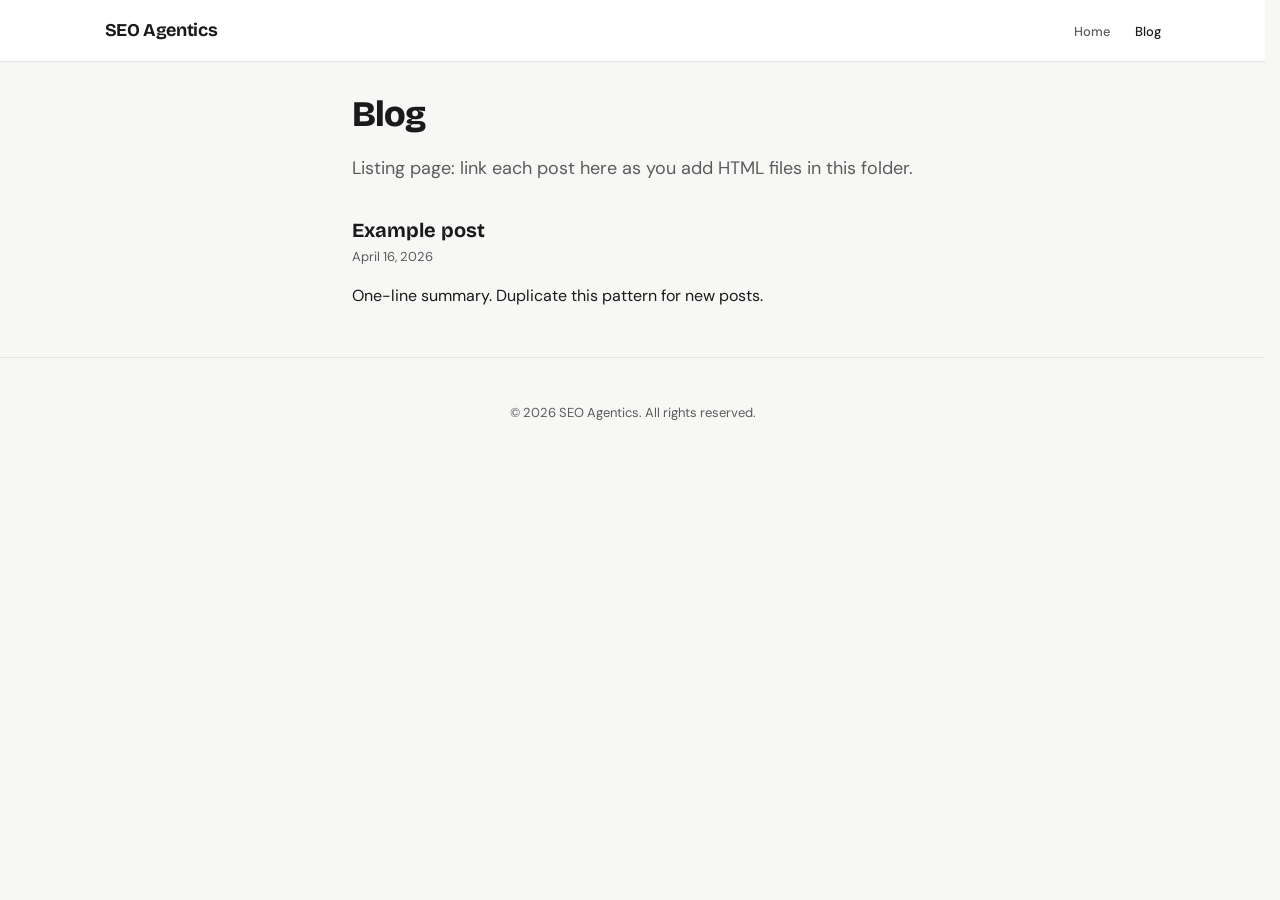
==== blog/index.html @ b6e239b7 "Initial site upload for SEO Agentics. Includes marketing pages, blog pages, shared header/footer inc" ====
<!DOCTYPE html>
<html lang="en">
  <head>
    <meta charset="utf-8" />
    <meta name="viewport" content="width=device-width, initial-scale=1" />
    <title>Blog — SEO Agentics</title>
    <meta name="description" content="Articles and updates from SEO Agentics." />
    <meta name="theme-color" content="#f7f7f6" />
    <link rel="preconnect" href="https://fonts.googleapis.com" />
    <link rel="preconnect" href="https://fonts.gstatic.com" crossorigin />
    <link href="https://fonts.googleapis.com/css2?family=Bricolage+Grotesque:opsz,wght@12..96,400;12..96,500;12..96,600;12..96,700;12..96,800&amp;family=DM+Sans:ital,opsz,wght@0,9..40,400;0,9..40,500;1,9..40,400&amp;display=swap" rel="stylesheet" />
    <link rel="stylesheet" href="../css/style.css" />
  </head>
  <body data-blog data-blog-page="listing" data-main-js="../js/main.js">
    <div id="header-include"></div>

    <main id="main" class="narrow">
      <header class="page-header">
        <h1>Blog</h1>
        <p class="lead">Listing page: link each post here as you add HTML files in this folder.</p>
      </header>

      <ul class="post-list">
        <li>
          <article class="post-card">
            <h2><a href="example-post.html">Example post</a></h2>
            <p class="post-meta"><time datetime="2026-04-16">April 16, 2026</time></p>
            <p>One-line summary. Duplicate this pattern for new posts.</p>
          </article>
        </li>
      </ul>
    </main>

    <div id="footer-include"></div>
    <script src="../js/includes.js"></script>
  </body>
</html>
---- css/style.css ----
/* Blog and minimal pages — shares design tokens with marketing (css/tokens.css) */
@import url("tokens.css");

/* --------------------------------------------------------------------------
   Base
   -------------------------------------------------------------------------- */
*,
*::before,
*::after {
  box-sizing: border-box;
}

html {
  scroll-behavior: smooth;
}

body {
  margin: 0;
  min-height: 100vh;
  font-family: var(--font-body);
  font-size: var(--text-base);
  line-height: var(--leading-normal);
  font-weight: var(--font-weight-normal);
  color: var(--color-text);
  background: var(--color-page);
}

img,
picture,
video {
  max-width: 100%;
  height: auto;
  display: block;
}

a {
  color: var(--color-link);
  text-decoration-thickness: 1px;
  text-underline-offset: 2px;
}

a:hover {
  color: var(--color-link-hover);
}

/* --------------------------------------------------------------------------
   Layout utilities
   -------------------------------------------------------------------------- */
.skip-link {
  position: absolute;
  left: -9999px;
  z-index: 999;
  padding: var(--space-sm) var(--space-md);
  background: var(--color-surface);
  color: var(--color-text);
  border: 1px solid var(--color-border);
  border-radius: var(--radius);
}

.skip-link:focus {
  left: var(--space-md);
  top: var(--space-md);
}

.narrow {
  max-width: var(--content-max);
  margin-inline: auto;
  padding-inline: var(--space-md);
  padding-block: var(--space-xl);
}

/* --------------------------------------------------------------------------
   Site chrome — blog-like header
   -------------------------------------------------------------------------- */
.site-header {
  background: var(--color-surface);
  border-bottom: 1px solid var(--color-border);
}

.site-header__inner {
  max-width: var(--container-max-blog);
  margin-inline: auto;
  padding: var(--space-4) var(--container-padding-x);
  display: flex;
  flex-wrap: wrap;
  align-items: center;
  justify-content: space-between;
  gap: var(--space-md);
}

.site-logo {
  font-family: var(--font-display);
  font-size: var(--text-lg);
  font-weight: var(--font-weight-bold);
  letter-spacing: -0.02em;
  color: var(--color-text);
  text-decoration: none;
}

.site-logo:hover {
  color: var(--color-accent);
}

.site-nav ul {
  list-style: none;
  margin: 0;
  padding: 0;
  display: flex;
  gap: var(--space-5);
}

.site-nav a {
  font-size: var(--text-sm);
  font-weight: var(--font-weight-medium);
  color: var(--color-text-muted);
  text-decoration: none;
}

.site-nav a:hover,
.site-nav a[aria-current="page"] {
  color: var(--color-text);
}

.site-footer {
  margin-top: auto;
  padding: var(--space-xl) var(--container-padding-x);
  text-align: center;
  font-size: var(--text-sm);
  color: var(--color-text-muted);
  border-top: 1px solid var(--color-border);
}

body {
  display: flex;
  flex-direction: column;
}

/* --------------------------------------------------------------------------
   Homepage & blog listing
   -------------------------------------------------------------------------- */
.hero {
  max-width: var(--container-max-blog);
  margin-inline: auto;
  padding: var(--space-2xl) var(--container-padding-x);
}

.hero h1 {
  margin: 0 0 var(--space-md);
  font-family: var(--font-display);
  font-size: var(--text-4xl);
  font-weight: var(--font-weight-extrabold);
  line-height: var(--leading-tight);
  letter-spacing: -0.03em;
}

.lead {
  font-size: var(--text-lg);
  color: var(--color-text-muted);
  max-width: var(--content-max);
  line-height: var(--leading-relaxed);
}

.button {
  display: inline-block;
  padding: var(--space-sm) var(--space-lg);
  font-weight: var(--font-weight-semibold);
  font-size: var(--text-sm);
  color: var(--color-accent-contrast);
  background: var(--color-accent);
  border-radius: var(--radius);
  text-decoration: none;
}

.button:hover {
  color: var(--color-accent-contrast);
  background: var(--color-accent-hover);
}

.page-header {
  margin-bottom: var(--space-xl);
}

.page-header h1 {
  margin: 0 0 var(--space-sm);
  font-family: var(--font-display);
  font-size: var(--text-4xl);
  font-weight: var(--font-weight-extrabold);
  line-height: var(--leading-tight);
  letter-spacing: -0.03em;
}

.post-list {
  list-style: none;
  margin: 0;
  padding: 0;
  display: flex;
  flex-direction: column;
  gap: var(--space-lg);
}

.post-card h2 {
  margin: 0 0 var(--space-xs);
  font-family: var(--font-display);
  font-size: var(--text-xl);
  font-weight: var(--font-weight-bold);
  line-height: var(--leading-snug);
}

.post-card h2 a {
  color: var(--color-text);
  text-decoration: none;
}

.post-card h2 a:hover {
  color: var(--color-accent);
}

.post-meta {
  margin: 0 0 var(--space-sm);
  font-size: var(--text-sm);
  color: var(--color-text-muted);
}

/* --------------------------------------------------------------------------
   Post article
   -------------------------------------------------------------------------- */
.post__header {
  margin-bottom: var(--space-xl);
}

.post__header h1 {
  margin: 0 0 var(--space-sm);
  font-family: var(--font-display);
  font-size: var(--text-5xl);
  font-weight: var(--font-weight-extrabold);
  line-height: var(--leading-tight);
  letter-spacing: -0.03em;
}

.prose > * + * {
  margin-top: var(--space-md);
}

.prose {
  font-size: var(--text-md);
  line-height: var(--leading-relaxed);
  color: var(--color-text);
}

.prose code {
  font-family: var(--font-mono);
  font-size: 0.9em;
  padding: 0.1em 0.35em;
  background: var(--color-border);
  border-radius: var(--radius-sm);
}

.prose {
  overflow-wrap: anywhere;
  word-break: break-word;
}

/* --------------------------------------------------------------------------
   Blog — small screens
   -------------------------------------------------------------------------- */
@media (max-width: 640px) {
  .site-header__inner {
    flex-direction: column;
    align-items: flex-start;
    gap: var(--space-md);
  }

  .site-nav ul {
    width: 100%;
    flex-wrap: wrap;
    gap: var(--space-sm);
    row-gap: var(--space-xs);
  }

  .site-nav a {
    padding-block: var(--space-xs);
  }

  .narrow {
    padding-inline: var(--space-md);
    padding-block: var(--space-lg);
  }

  .page-header h1 {
    font-size: clamp(1.5rem, 6vw, 2rem);
  }

  .post-card h2 {
    font-size: var(--text-lg);
  }

  .site-footer {
    padding-inline: var(--space-md);
  }
}
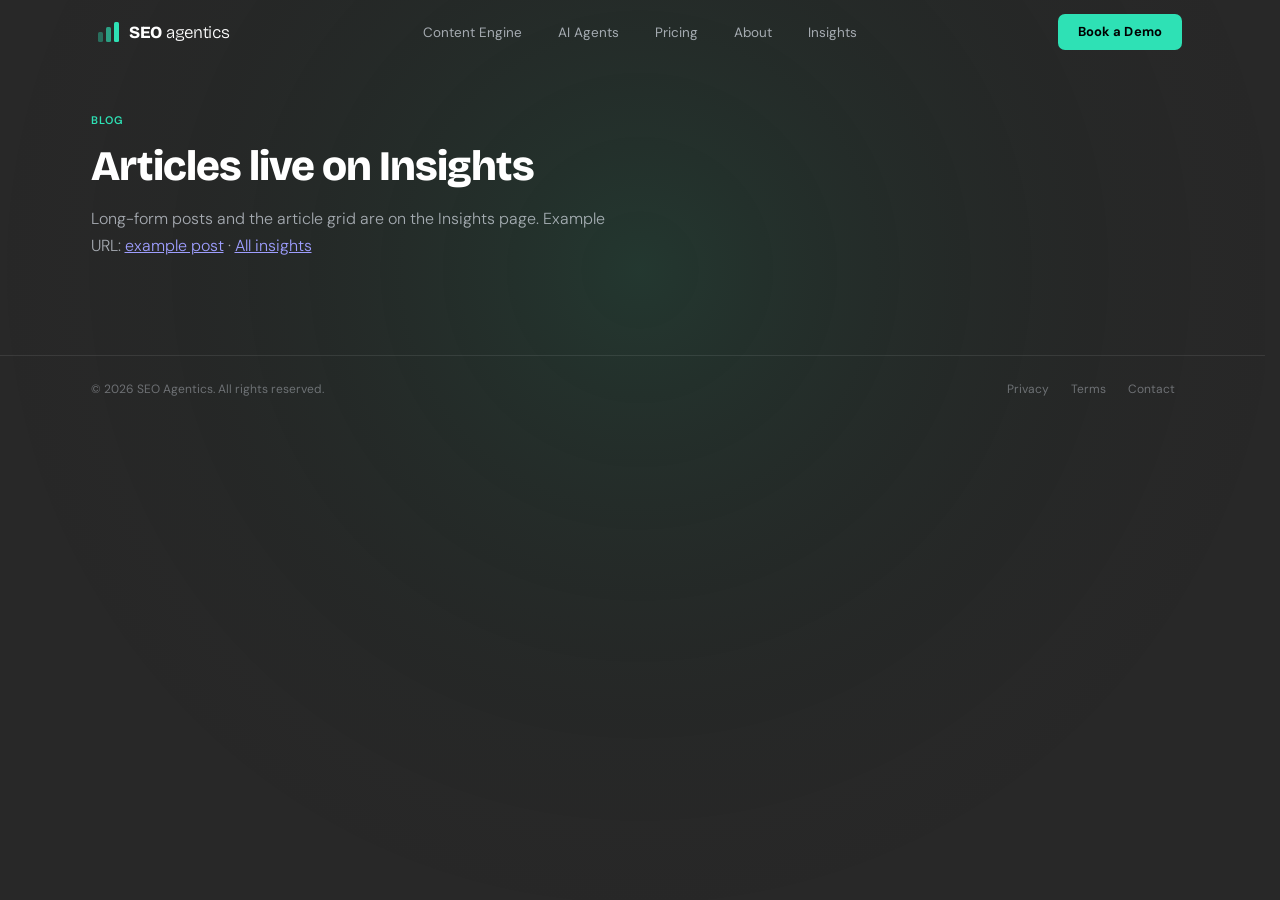
==== commit 274c073b: "site updated design" ====
--- a/blog/index.html
+++ b/blog/index.html
@@ -5,33 +5,27 @@
     <meta name="viewport" content="width=device-width, initial-scale=1" />
     <title>Blog — SEO Agentics</title>
     <meta name="description" content="Articles and updates from SEO Agentics." />
-    <meta name="theme-color" content="#f7f7f6" />
+    <meta name="theme-color" content="#282828" />
     <link rel="preconnect" href="https://fonts.googleapis.com" />
     <link rel="preconnect" href="https://fonts.gstatic.com" crossorigin />
     <link href="https://fonts.googleapis.com/css2?family=Bricolage+Grotesque:opsz,wght@12..96,400;12..96,500;12..96,600;12..96,700;12..96,800&amp;family=DM+Sans:ital,opsz,wght@0,9..40,400;0,9..40,500;1,9..40,400&amp;display=swap" rel="stylesheet" />
-    <link rel="stylesheet" href="../css/style.css" />
+    <link rel="stylesheet" href="../css/marketing.css" />
   </head>
-  <body data-blog data-blog-page="listing" data-main-js="../js/main.js">
-    <div id="header-include"></div>
+  <body data-page="blog" data-main-js="../js/main.js">
+    <div id="header-include" data-include="../header.html"></div>
 
-    <main id="main" class="narrow">
-      <header class="page-header">
-        <h1>Blog</h1>
-        <p class="lead">Listing page: link each post here as you add HTML files in this folder.</p>
-      </header>
-
-      <ul class="post-list">
-        <li>
-          <article class="post-card">
-            <h2><a href="example-post.html">Example post</a></h2>
-            <p class="post-meta"><time datetime="2026-04-16">April 16, 2026</time></p>
-            <p>One-line summary. Duplicate this pattern for new posts.</p>
-          </article>
-        </li>
-      </ul>
+    <main id="page-main" class="container" style="padding-top: calc(64px + 3rem); padding-bottom: 4rem">
+      <p class="section-label fade-up visible">Blog</p>
+      <h1 class="section-h2 fade-up visible" style="margin-bottom: 1rem">Articles live on Insights</h1>
+      <p class="section-sub fade-up visible" style="margin-bottom: 2rem">
+        Long-form posts and the article grid are on the Insights page. Example URL:
+        <a href="example-post.html">example post</a>
+        ·
+        <a href="../insights.html">All insights</a>
+      </p>
     </main>
 
-    <div id="footer-include"></div>
+    <div id="footer-include" data-include="../footer.html"></div>
     <script src="../js/includes.js"></script>
   </body>
 </html>
--- a/css/marketing.css
+++ b/css/marketing.css
@@ -0,0 +1,5744 @@
+@import url("tokens.css");
+
+/* Merged marketing CSS from source HTML exports */
+
+/* ===== seo-agentics-homepage (2).html ===== */
+*, *::before, *::after { box-sizing: border-box; margin: 0; padding: 0; }
+
+  html { scroll-behavior: smooth; }
+
+  body {
+    background: var(--bg);
+    color: var(--text);
+    font-family: var(--font-body);
+    font-size: var(--text-base);
+    line-height: var(--leading-normal);
+    overflow-x: hidden;
+    min-height: 100vh;
+  }
+
+  /* ── AMBIENT GLOW LAYER ── */
+  #glow-canvas {
+    position: fixed;
+    inset: 0;
+    width: 100%;
+    height: 100%;
+    pointer-events: none;
+    z-index: 0;
+  }
+
+  /* ── LAYOUT ── */
+  .container {
+    max-width: var(--container-max);
+    margin: 0 auto;
+    padding: 0 var(--container-padding-x);
+    position: relative;
+    z-index: 1;
+  }
+
+  section { position: relative; z-index: 1; }
+
+  /* ── NAV ── */
+  nav {
+    position: fixed;
+    top: 0;
+    left: 0;
+    right: 0;
+    z-index: 100;
+    border-bottom: 1px solid transparent;
+    transition: border-color 0.3s, background 0.3s, backdrop-filter 0.3s;
+  }
+
+  nav.scrolled {
+    background: var(--color-nav-scrolled);
+    backdrop-filter: blur(16px);
+    border-bottom-color: var(--border);
+  }
+
+  .nav-inner {
+    max-width: var(--container-max);
+    margin: 0 auto;
+    padding: 0 var(--container-padding-x);
+    height: 64px;
+    display: flex;
+    align-items: center;
+    justify-content: space-between;
+  }
+
+  .logo {
+    display: flex;
+    align-items: center;
+    gap: 10px;
+    font-family: var(--font-display);
+    font-weight: 700;
+    font-size: 17px;
+    color: var(--color-text);
+    letter-spacing: -0.3px;
+    text-decoration: none;
+  }
+
+  .logo-mark {
+    width: 30px;
+    height: 30px;
+    border-radius: 7px;
+    background: var(--accent);
+    display: flex;
+    align-items: center;
+    justify-content: center;
+  }
+
+  .logo-mark svg { width: 16px; height: 16px; }
+
+  .nav-links {
+    display: flex;
+    gap: 36px;
+    list-style: none;
+  }
+
+  .nav-links a {
+    font-size: 13.5px;
+    color: var(--text-muted);
+    text-decoration: none;
+    transition: color 0.2s;
+    font-weight: 400;
+  }
+
+  .nav-links a:hover { color: var(--text); }
+
+  .nav-actions { display: flex; align-items: center; gap: 10px; }
+
+  .btn-ghost {
+    font-family: var(--font-body);
+    font-size: 13px;
+    font-weight: 400;
+    padding: 8px 18px;
+    background: transparent;
+    color: var(--text-muted);
+    border: 1px solid var(--border);
+    border-radius: 7px;
+    cursor: pointer;
+    transition: color 0.2s, border-color 0.2s;
+  }
+
+  .btn-ghost:hover { color: var(--text); border-color: var(--border-hover); }
+
+  .btn-accent {
+    font-family: var(--font-body);
+    font-size: 13px;
+    font-weight: 700;
+    padding: 8px 20px;
+    background: var(--accent);
+    color: var(--color-accent-contrast);
+    border: none;
+    border-radius: 7px;
+    cursor: pointer;
+    transition: background 0.2s;
+    -webkit-font-smoothing: antialiased;
+    letter-spacing: 0.01em;
+  }
+
+  .btn-accent:hover { background: #52edc4; }
+
+  /* ── HERO ── */
+  .hero {
+    min-height: 100vh;
+    display: flex;
+    align-items: center;
+    padding: 140px 0 100px;
+    border-bottom: 1px solid var(--border);
+  }
+
+  .hero-inner {
+    display: flex;
+    flex-direction: column;
+    align-items: center;
+    text-align: center;
+    width: 100%;
+  }
+
+  .hero-badge {
+    display: inline-flex;
+    align-items: center;
+    gap: 8px;
+    font-size: 11px;
+    font-weight: 500;
+    letter-spacing: 0.09em;
+    text-transform: uppercase;
+    color: var(--accent);
+    background: var(--accent-dim);
+    border: 1px solid var(--accent-border);
+    padding: 5px 13px;
+    border-radius: 100px;
+    margin-bottom: 32px;
+  }
+
+  .badge-pulse {
+    width: 6px;
+    height: 6px;
+    border-radius: 50%;
+    background: var(--accent);
+    animation: pulse 2.4s ease-in-out infinite;
+  }
+
+  @keyframes pulse {
+    0%, 100% { opacity: 1; transform: scale(1); }
+    50% { opacity: 0.35; transform: scale(0.8); }
+  }
+
+  .hero h1 {
+    font-family: var(--font-display);
+    font-size: 76px;
+    font-weight: 800;
+    line-height: 1.01;
+    letter-spacing: -3px;
+    color: #fff;
+    margin-bottom: 26px;
+    max-width: 820px;
+  }
+
+  .hero h1 .accent { color: var(--accent); }
+
+  .hero-sub {
+    font-size: 18px;
+    color: var(--text-muted);
+    line-height: 1.7;
+    font-weight: 300;
+    max-width: 540px;
+    margin-bottom: 40px;
+  }
+
+  .hero-actions { display: flex; align-items: center; justify-content: center; gap: 14px; margin-bottom: 48px; }
+
+  .btn-hero {
+    font-family: var(--font-body);
+    font-size: 14.5px;
+    font-weight: 600;
+    padding: 13px 30px;
+    background: var(--accent);
+    color: var(--color-accent-contrast);
+    border: none;
+    border-radius: 8px;
+    cursor: pointer;
+    transition: background 0.2s;
+    -webkit-font-smoothing: antialiased;
+    letter-spacing: 0.01em;
+  }
+
+  .btn-hero:hover { background: #52edc4; }
+
+  .btn-how {
+    font-family: var(--font-body);
+    font-size: 14.5px;
+    font-weight: 400;
+    padding: 13px 24px;
+    background: transparent;
+    color: var(--text-muted);
+    border: 1px solid var(--border);
+    border-radius: 8px;
+    cursor: pointer;
+    transition: color 0.2s, border-color 0.2s;
+    display: flex;
+    align-items: center;
+    gap: 6px;
+  }
+
+  .btn-how:hover { color: var(--text); border-color: var(--border-hover); }
+
+  .hero-trust {
+    display: flex;
+    align-items: center;
+    justify-content: center;
+    gap: 16px;
+    margin-bottom: 64px;
+  }
+
+  .avatar-stack { display: flex; }
+
+  .avatar {
+    width: 32px;
+    height: 32px;
+    border-radius: 50%;
+    border: 2px solid var(--bg);
+    background: var(--bg3);
+    display: flex;
+    align-items: center;
+    justify-content: center;
+    font-size: 10px;
+    font-weight: 600;
+    color: var(--accent);
+    margin-left: -8px;
+  }
+
+  .avatar:first-child { margin-left: 0; }
+
+  .trust-text { font-size: 13px; color: var(--text-faint); }
+
+  /* ── HERO VIDEO ── */
+  .hero-video-wrap {
+    width: 100%;
+    max-width: 960px;
+    position: relative;
+    border-radius: 16px;
+    overflow: hidden;
+    border: 1px solid var(--border);
+    background: var(--bg2);
+    cursor: pointer;
+  }
+
+  .hero-video-wrap:has(.video-embed) {
+    cursor: default;
+  }
+
+  .hero-video-wrap:hover .play-btn { transform: scale(1.08); }
+
+  .video-thumbnail {
+    width: 100%;
+    aspect-ratio: 16 / 9;
+    background: var(--bg2);
+    display: flex;
+    align-items: center;
+    justify-content: center;
+    position: relative;
+    overflow: hidden;
+  }
+
+  .video-thumbnail--embed {
+    padding: 0;
+    background: #000;
+  }
+
+  .video-embed {
+    position: relative;
+    width: 100%;
+    aspect-ratio: 16 / 9;
+    background: #000;
+  }
+
+  .video-embed iframe {
+    position: absolute;
+    inset: 0;
+    width: 100%;
+    height: 100%;
+    border: 0;
+  }
+
+  .video-embed--modal {
+    aspect-ratio: 16 / 9;
+    width: 100%;
+  }
+
+  /* Stylised thumbnail placeholder — grid lines suggesting a dashboard */
+  .thumb-grid {
+    position: absolute;
+    inset: 0;
+    display: grid;
+    grid-template-columns: 180px 1fr;
+  }
+
+  .thumb-sidebar {
+    border-right: 1px solid var(--border);
+    padding: 20px 16px;
+    display: flex;
+    flex-direction: column;
+    gap: 6px;
+  }
+
+  .thumb-nav-item {
+    height: 10px;
+    border-radius: 4px;
+    background: rgba(255,255,255,0.05);
+  }
+
+  .thumb-nav-item.active {
+    background: var(--accent-dim);
+    width: 70%;
+  }
+
+  .thumb-main {
+    padding: 24px 28px;
+    display: flex;
+    flex-direction: column;
+    gap: 14px;
+  }
+
+  .thumb-top-row { display: flex; gap: 10px; align-items: center; margin-bottom: 4px; }
+
+  .thumb-pill {
+    height: 22px;
+    width: 130px;
+    border-radius: 100px;
+    background: var(--accent-dim);
+    border: 1px solid var(--accent-border);
+  }
+
+  .thumb-row {
+    height: 10px;
+    border-radius: 4px;
+    background: rgba(255,255,255,0.06);
+  }
+
+  .thumb-row.short { width: 55%; }
+  .thumb-row.medium { width: 72%; }
+
+  .thumb-stats {
+    display: flex;
+    gap: 10px;
+    margin-top: 10px;
+  }
+
+  .thumb-stat-box {
+    flex: 1;
+    height: 56px;
+    border-radius: 8px;
+    background: rgba(255,255,255,0.04);
+    border: 1px solid var(--border);
+    display: flex;
+    align-items: center;
+    justify-content: center;
+    font-family: var(--font-display);
+    font-size: 20px;
+    font-weight: 700;
+    color: rgba(255,255,255,0.15);
+  }
+
+  .thumb-stat-box.highlight { color: var(--accent); opacity: 0.4; }
+
+  /* Gradient overlay so play button pops */
+  .video-overlay {
+    position: absolute;
+    inset: 0;
+    background: var(--color-video-overlay);
+    display: flex;
+    align-items: center;
+    justify-content: center;
+  }
+
+  .play-btn {
+    width: 72px;
+    height: 72px;
+    border-radius: 50%;
+    background: var(--accent);
+    display: flex;
+    align-items: center;
+    justify-content: center;
+    transition: transform 0.25s ease;
+    box-shadow: 0 0 0 16px rgba(46, 225, 181, 0.1);
+  }
+
+  .play-btn svg {
+    width: 26px;
+    height: 26px;
+    fill: #070a0e;
+    margin-left: 4px;
+  }
+
+  /* Video topbar chrome */
+  .video-chrome {
+    display: flex;
+    align-items: center;
+    gap: 7px;
+    padding: 12px 18px;
+    border-bottom: 1px solid var(--border);
+    background: var(--bg2);
+  }
+
+  .chrome-dot { width: 9px; height: 9px; border-radius: 50%; background: rgba(255,255,255,0.08); }
+  .chrome-label { font-size: 11px; color: var(--text-faint); margin-left: 6px; }
+
+  .video-caption {
+    padding: 14px 20px;
+    font-size: 12px;
+    color: var(--text-faint);
+    text-align: center;
+    border-top: 1px solid var(--border);
+    background: var(--bg2);
+  }
+
+  /* Modal overlay for video */
+  .video-modal {
+    display: none;
+    position: fixed;
+    inset: 0;
+    background: rgba(0,0,0,0.88);
+    z-index: 999;
+    align-items: center;
+    justify-content: center;
+  }
+
+  .video-modal.open { display: flex; }
+
+  .modal-inner {
+    width: 90%;
+    max-width: 1000px;
+    position: relative;
+  }
+
+  .modal-close {
+    position: absolute;
+    top: -44px;
+    right: 0;
+    background: transparent;
+    border: none;
+    color: rgba(255,255,255,0.5);
+    font-size: 28px;
+    cursor: pointer;
+    font-family: var(--font-body);
+    line-height: 1;
+    transition: color 0.2s;
+  }
+
+  .modal-close:hover { color: var(--color-text); }
+
+  .modal-video-frame {
+    width: 100%;
+    aspect-ratio: 16/9;
+    border-radius: 12px;
+    overflow: hidden;
+    background: #000;
+    display: flex;
+    align-items: center;
+    justify-content: center;
+    border: 1px solid rgba(255,255,255,0.1);
+  }
+
+  .modal-placeholder {
+    text-align: center;
+    color: var(--text-faint);
+  }
+
+  .modal-placeholder p { font-size: 14px; margin-top: 12px; }
+
+  /* ── SECTION SHARED ── */
+  .section-label {
+    font-size: 11px;
+    font-weight: 600;
+    letter-spacing: 0.1em;
+    text-transform: uppercase;
+    color: var(--accent);
+    margin-bottom: 14px;
+  }
+
+  .section-h2 {
+    font-family: var(--font-display);
+    font-size: 40px;
+    font-weight: 800;
+    color: #fff;
+    letter-spacing: -1px;
+    line-height: 1.07;
+    margin-bottom: 16px;
+  }
+
+  .section-sub {
+    font-size: 16px;
+    color: var(--text-muted);
+    line-height: 1.7;
+    font-weight: 300;
+    max-width: 500px;
+  }
+
+  /* ── SERVICES ── */
+  .services-section {
+    padding: 100px 0;
+    border-bottom: 1px solid var(--border);
+  }
+
+  .services-header { margin-bottom: 56px; }
+
+  .services-grid {
+    display: grid;
+    grid-template-columns: 1fr 1fr;
+    gap: 10px;
+  }
+
+  .service-card {
+    background: var(--card);
+    border: 1px solid rgba(46, 225, 181, 0.18);
+    border-radius: 12px;
+    padding: 44px 40px;
+    transition: background 0.25s;
+    cursor: default;
+    position: relative;
+    overflow: hidden;
+  }
+
+  .service-card::before {
+    content: "";
+    position: absolute;
+    top: 0;
+    left: 0;
+    right: 0;
+    height: 3px;
+    background: var(--accent);
+    transform: scaleX(0);
+    transition: transform 0.25s ease;
+    transform-origin: left;
+  }
+
+  .service-card:hover::before {
+    transform: scaleX(1);
+  }
+
+  .service-card:hover {
+    background: rgba(46, 225, 181, 0.06);
+  }
+
+  .service-num {
+    font-size: 11px;
+    font-weight: 600;
+    color: var(--accent);
+    letter-spacing: 0.09em;
+    opacity: 0.6;
+    margin-bottom: 24px;
+  }
+
+  .service-icon {
+    width: 42px;
+    height: 42px;
+    border-radius: 10px;
+    border: 1px solid var(--accent-border);
+    background: var(--accent-dim);
+    display: flex;
+    align-items: center;
+    justify-content: center;
+    margin-bottom: 24px;
+  }
+
+  .service-icon svg { width: 20px; height: 20px; stroke: var(--accent); fill: none; stroke-width: 1.5; stroke-linecap: round; stroke-linejoin: round; }
+
+  .service-card h3 {
+    font-family: var(--font-display);
+    font-size: 22px;
+    font-weight: 700;
+    color: #fff;
+    letter-spacing: -0.4px;
+    margin-bottom: 14px;
+  }
+
+  .service-card p {
+    font-size: 14.5px;
+    color: var(--text-muted);
+    line-height: 1.7;
+    font-weight: 300;
+  }
+
+  .service-link {
+    display: inline-flex;
+    align-items: center;
+    gap: 5px;
+    font-size: 13px;
+    color: var(--accent);
+    margin-top: 24px;
+    font-weight: 500;
+    text-decoration: none;
+    transition: gap 0.2s;
+  }
+
+  .service-link:hover { gap: 9px; }
+
+  /* ── HOW IT WORKS ── */
+  .how-section {
+    padding: 100px 0;
+    border-bottom: 1px solid var(--border);
+  }
+
+  .how-inner {
+    display: grid;
+    grid-template-columns: 1fr 1.1fr;
+    gap: 80px;
+    align-items: start;
+    margin-top: 56px;
+  }
+
+  .steps { display: flex; flex-direction: column; }
+
+  .step {
+    display: flex;
+    gap: 20px;
+    padding: 28px 0;
+    border-bottom: 1px solid var(--border);
+    opacity: 0.45;
+    transition: opacity 0.3s;
+    cursor: default;
+  }
+
+  .step:first-child { padding-top: 0; }
+  .step:last-child { border-bottom: none; }
+  .step:hover { opacity: 1; }
+
+  .step-n {
+    width: 30px;
+    height: 30px;
+    border-radius: 50%;
+    border: 1px solid var(--accent-border);
+    display: flex;
+    align-items: center;
+    justify-content: center;
+    font-size: 11px;
+    font-weight: 600;
+    color: var(--accent);
+    flex-shrink: 0;
+    margin-top: 2px;
+  }
+
+  .step h4 {
+    font-family: var(--font-display);
+    font-size: 16px;
+    font-weight: 700;
+    color: #fff;
+    margin-bottom: 7px;
+    letter-spacing: -0.2px;
+  }
+
+  .step p { font-size: 13.5px; color: var(--text-muted); line-height: 1.65; font-weight: 300; }
+
+  /* dashboard mock */
+  .dash-mock {
+    background: var(--card);
+    border: 1px solid rgba(46, 225, 181, 0.18);
+    border-radius: 14px;
+    overflow: hidden;
+    position: sticky;
+    top: 90px;
+  }
+
+  .dash-topbar {
+    display: flex;
+    align-items: center;
+    gap: 7px;
+    padding: 12px 16px;
+    border-bottom: 1px solid var(--border);
+  }
+
+  .dash-dot { width: 9px; height: 9px; border-radius: 50%; background: rgba(255,255,255,0.08); }
+  .dash-label { font-size: 11px; color: var(--text-faint); margin-left: 6px; }
+
+  .dash-body { display: flex; }
+
+  .dash-sidebar {
+    width: 140px;
+    border-right: 1px solid var(--border);
+    padding: 12px 0;
+    flex-shrink: 0;
+  }
+
+  .dash-nav-item {
+    display: flex;
+    align-items: center;
+    gap: 8px;
+    padding: 8px 14px;
+    font-size: 12px;
+    color: var(--text-faint);
+    cursor: pointer;
+    transition: all 0.2s;
+  }
+
+  .dash-nav-item.active { color: var(--accent); background: rgba(46,225,181,0.06); }
+  .dash-nav-item svg { width: 13px; height: 13px; stroke: currentColor; fill: none; stroke-width: 1.5; flex-shrink: 0; }
+
+  .dash-main { flex: 1; padding: 18px 16px; }
+
+  .client-pill {
+    display: inline-flex;
+    align-items: center;
+    gap: 6px;
+    font-size: 11px;
+    font-weight: 600;
+    color: var(--accent);
+    background: var(--accent-dim);
+    border: 1px solid var(--accent-border);
+    padding: 4px 10px;
+    border-radius: 100px;
+    margin-bottom: 14px;
+  }
+
+  .cpill-dot { width: 5px; height: 5px; border-radius: 50%; background: var(--accent); }
+
+  .article-row {
+    padding: 10px 0;
+    border-bottom: 1px solid rgba(255,255,255,0.04);
+  }
+
+  .article-row:last-of-type { border-bottom: none; }
+
+  .article-title { font-size: 12px; color: rgba(226,232,242,0.7); margin-bottom: 4px; }
+  .article-meta { display: flex; gap: 5px; align-items: center; }
+
+  .atag {
+    font-size: 9px;
+    font-weight: 600;
+    padding: 2px 7px;
+    border-radius: 3px;
+    letter-spacing: 0.03em;
+  }
+
+  .atag.green { background: rgba(46,225,181,0.1); color: var(--accent); }
+  .atag.gray { background: rgba(255,255,255,0.05); color: var(--text-faint); }
+
+  .client-switcher { margin-top: 14px; padding-top: 14px; border-top: 1px solid rgba(255,255,255,0.04); }
+  .cs-label { font-size: 9px; color: var(--text-faint); margin-bottom: 6px; letter-spacing: 0.04em; text-transform: uppercase; }
+  .cs-pills { display: flex; gap: 4px; flex-wrap: wrap; }
+
+  .cs-pill {
+    font-size: 9px;
+    padding: 3px 8px;
+    border-radius: 4px;
+    background: rgba(255,255,255,0.04);
+    color: rgba(226,232,242,0.28);
+    cursor: pointer;
+    transition: all 0.2s;
+  }
+
+  .cs-pill:hover { background: rgba(255,255,255,0.07); color: var(--text-muted); }
+
+  /* ── COMPARISON TABLE ── */
+  .comparison-section {
+    padding: 100px 0;
+    border-bottom: 1px solid var(--border);
+  }
+
+  .comparison-table {
+    margin-top: 48px;
+    background: var(--card);
+    border: 1px solid rgba(46, 225, 181, 0.18);
+    border-radius: 14px;
+    overflow: hidden;
+  }
+
+  .ct-header {
+    display: grid;
+    grid-template-columns: 1fr 180px 180px;
+    background: rgba(0, 0, 0, 0.2);
+    border-bottom: 1px solid rgba(46, 225, 181, 0.12);
+    padding: 0 32px;
+  }
+
+  .ct-header-cell {
+    padding: 18px 0;
+    font-size: 12px;
+    font-weight: 700;
+    letter-spacing: 0.04em;
+    color: var(--text-faint);
+    text-transform: uppercase;
+  }
+
+  .ct-header-cell.us {
+    color: var(--accent);
+    text-align: center;
+  }
+
+  .ct-header-cell.them { text-align: center; }
+
+  .ct-row {
+    display: grid;
+    grid-template-columns: 1fr 180px 180px;
+    padding: 0 32px;
+    border-bottom: 1px solid rgba(255, 255, 255, 0.1);
+    transition: background 0.2s;
+  }
+
+  .ct-row:last-child { border-bottom: none; }
+  .ct-row:hover { background: rgba(255, 255, 255, 0.02); }
+
+  .ct-feature {
+    padding: 20px 0;
+    font-size: 14px;
+    color: var(--text-muted);
+    font-weight: 400;
+    display: flex;
+    align-items: center;
+  }
+
+  .ct-val {
+    padding: 20px 0;
+    display: flex;
+    align-items: center;
+    justify-content: center;
+    font-size: 13px;
+    font-weight: 600;
+  }
+
+  .ct-val.yes { color: var(--accent); }
+  .ct-val.no { color: rgba(226,232,242,0.2); font-weight: 400; }
+
+  .ct-yes-icon {
+    width: 20px;
+    height: 20px;
+    border-radius: 50%;
+    background: rgba(46,225,181,0.1);
+    border: 1px solid rgba(46,225,181,0.25);
+    display: flex;
+    align-items: center;
+    justify-content: center;
+  }
+
+  .ct-yes-icon svg { width: 10px; height: 10px; stroke: var(--accent); fill: none; stroke-width: 2.5; stroke-linecap: round; stroke-linejoin: round; }
+
+  .ct-no-icon {
+    width: 20px;
+    height: 20px;
+    border-radius: 50%;
+    background: rgba(255,255,255,0.03);
+    border: 1px solid rgba(255,255,255,0.07);
+    display: flex;
+    align-items: center;
+    justify-content: center;
+  }
+
+  .ct-no-icon svg { width: 10px; height: 10px; stroke: rgba(226,232,242,0.2); fill: none; stroke-width: 2; stroke-linecap: round; }
+
+  /* ── DIFFERENTIATORS ── */
+  .diff-section {
+    padding: 100px 0;
+    border-bottom: 1px solid var(--border);
+  }
+
+  .diff-header { margin-bottom: 56px; }
+
+  .diff-grid {
+    display: grid;
+    grid-template-columns: repeat(3, 1fr);
+    gap: 10px;
+  }
+
+  .diff-card {
+    background: var(--card);
+    border: 1px solid rgba(46, 225, 181, 0.18);
+    border-radius: 12px;
+    padding: 36px 30px;
+    transition: background 0.25s;
+    position: relative;
+    overflow: hidden;
+  }
+
+  .diff-card::before {
+    content: "";
+    position: absolute;
+    top: 0;
+    left: 0;
+    right: 0;
+    height: 3px;
+    background: var(--accent);
+    transform: scaleX(0);
+    transition: transform 0.25s ease;
+    transform-origin: left;
+  }
+
+  .diff-card:hover::before {
+    transform: scaleX(1);
+  }
+
+  .diff-card:hover {
+    background: rgba(46, 225, 181, 0.06);
+  }
+
+  .diff-icon {
+    width: 36px;
+    height: 36px;
+    border-radius: 8px;
+    background: var(--accent-dim);
+    border: 1px solid var(--accent-border);
+    display: flex;
+    align-items: center;
+    justify-content: center;
+    margin-bottom: 20px;
+  }
+
+  .diff-icon svg { width: 17px; height: 17px; stroke: var(--accent); fill: none; stroke-width: 1.5; stroke-linecap: round; stroke-linejoin: round; }
+
+  .diff-card h4 {
+    font-family: var(--font-display);
+    font-size: 17px;
+    font-weight: 700;
+    color: #fff;
+    margin-bottom: 10px;
+    letter-spacing: -0.2px;
+  }
+
+  .diff-card p { font-size: 13.5px; color: var(--text-muted); line-height: 1.65; font-weight: 300; }
+
+  /* ── TESTIMONIAL ── */
+  .testimonial-section {
+    padding: 90px 0;
+    border-bottom: 1px solid var(--border);
+    background: var(--bg2);
+  }
+
+  .testimonial-inner { max-width: 680px; margin: 0 auto; text-align: center; }
+
+  .quote-mark {
+    font-family: var(--font-display);
+    font-size: 72px;
+    line-height: 0.6;
+    color: var(--accent);
+    opacity: 1;
+    margin-bottom: 24px;
+    display: block;
+  }
+
+  blockquote {
+    font-family: var(--font-display);
+    font-size: 22px;
+    font-weight: 400;
+    color: rgba(226,232,242,0.8);
+    line-height: 1.55;
+    letter-spacing: -0.3px;
+    margin-bottom: 28px;
+    font-style: normal;
+  }
+
+  blockquote em { color: var(--accent); font-style: normal; font-weight: 600; }
+
+  cite { font-size: 12px; color: rgba(226, 232, 242, 0.5); font-style: normal; }
+
+  /* ── PRICING ── */
+  .pricing-section {
+    padding: 100px 0;
+    border-bottom: 1px solid var(--border);
+  }
+
+  .pricing-card {
+    margin-top: 48px;
+    background: var(--bg2);
+    border: 1px solid var(--border);
+    border-radius: 14px;
+    padding: 40px 44px;
+    display: flex;
+    align-items: center;
+    justify-content: space-between;
+    gap: 40px;
+  }
+
+  .pricing-card h3 {
+    font-family: var(--font-display);
+    font-size: 22px;
+    font-weight: 700;
+    color: var(--color-text);
+    letter-spacing: -0.4px;
+    margin-bottom: 10px;
+  }
+
+  .pricing-card p { font-size: 14.5px; color: var(--text-muted); line-height: 1.65; font-weight: 300; max-width: 520px; }
+
+  .pricing-right { text-align: right; flex-shrink: 0; }
+  .pricing-label { font-size: 11px; color: var(--text-faint); margin-bottom: 4px; }
+  .pricing-value { font-size: 14px; color: var(--text-muted); white-space: nowrap; }
+
+  /* ── CTA ── */
+  .cta-section { padding: 120px 0; text-align: center; }
+
+  .cta-section h2 {
+    font-family: var(--font-display);
+    font-size: 52px;
+    font-weight: 800;
+    color: #fff;
+    letter-spacing: -1.5px;
+    margin-bottom: 18px;
+  }
+
+  .cta-section p {
+    font-size: 17px;
+    color: var(--text-muted);
+    margin-bottom: 40px;
+    font-weight: 300;
+  }
+
+  .cta-row { display: flex; align-items: center; justify-content: center; gap: 12px; }
+
+  .btn-cta {
+    font-family: var(--font-body);
+    font-size: 15px;
+    font-weight: 700;
+    padding: 15px 38px;
+    background: var(--accent);
+    color: var(--color-accent-contrast);
+    border: none;
+    border-radius: 9px;
+    cursor: pointer;
+    transition: background 0.2s;
+    -webkit-font-smoothing: antialiased;
+    letter-spacing: 0.01em;
+  }
+
+  .btn-cta:hover { background: #52edc4; }
+
+  .btn-cta-ghost {
+    font-family: var(--font-body);
+    font-size: 15px;
+    font-weight: 400;
+    padding: 15px 38px;
+    background: transparent;
+    color: var(--text-muted);
+    border: 1px solid var(--border);
+    border-radius: 9px;
+    cursor: pointer;
+    transition: all 0.2s;
+  }
+
+  .btn-cta-ghost:hover { color: var(--text); border-color: var(--border-hover); }
+
+  /* ── FOOTER ── */
+  footer {
+    border-top: 1px solid var(--border);
+    position: relative;
+    z-index: 1;
+  }
+
+  .footer-inner {
+    max-width: var(--container-max);
+    margin: 0 auto;
+    padding: var(--space-5) var(--container-padding-x);
+    display: flex;
+    align-items: center;
+    justify-content: space-between;
+  }
+
+  .footer-copy { font-size: 12px; color: var(--text-faint); }
+
+  .footer-links { display: flex; gap: 22px; }
+  .footer-links a { font-size: 12px; color: var(--text-faint); text-decoration: none; transition: color 0.2s; }
+  .footer-links a:hover { color: var(--text-muted); }
+
+  /* ── SCROLL ANIMATIONS ── */
+  .fade-up {
+    opacity: 0;
+    transform: translateY(28px);
+    transition: opacity 0.65s ease, transform 0.65s ease;
+  }
+
+  .fade-up.visible {
+    opacity: 1;
+    transform: translateY(0);
+  }
+
+  .fade-up-delay-1 { transition-delay: 0.1s; }
+  .fade-up-delay-2 { transition-delay: 0.2s; }
+  .fade-up-delay-3 { transition-delay: 0.3s; }
+
+/* ===== seo-agentics-content-engine.html ===== */
+*, *::before, *::after { box-sizing: border-box; margin: 0; padding: 0; }
+
+  html { scroll-behavior: smooth; }
+
+  body {
+    background: var(--bg);
+    color: var(--text);
+    font-family: var(--font-body);
+    font-size: var(--text-base);
+    line-height: var(--leading-normal);
+    overflow-x: hidden;
+    min-height: 100vh;
+  }
+
+  #glow-canvas {
+    position: fixed;
+    inset: 0;
+    width: 100%;
+    height: 100%;
+    pointer-events: none;
+    z-index: 0;
+  }
+
+  .container {
+    max-width: var(--container-max);
+    margin: 0 auto;
+    padding: 0 var(--container-padding-x);
+    position: relative;
+    z-index: 1;
+  }
+
+  section { position: relative; z-index: 1; }
+
+  /* ── NAV ── */
+  nav {
+    position: fixed;
+    top: 0; left: 0; right: 0;
+    z-index: 100;
+    border-bottom: 1px solid transparent;
+    transition: border-color 0.3s, background 0.3s, backdrop-filter 0.3s;
+  }
+  nav.scrolled {
+    background: var(--color-nav-scrolled);
+    backdrop-filter: blur(16px);
+    border-bottom-color: var(--border);
+  }
+  .nav-inner {
+    max-width: var(--container-max);
+    margin: 0 auto;
+    padding: 0 var(--container-padding-x);
+    height: 64px;
+    display: flex;
+    align-items: center;
+    justify-content: space-between;
+  }
+  .logo {
+    display: flex;
+    align-items: center;
+    gap: 10px;
+    font-family: var(--font-display);
+    font-weight: 700;
+    font-size: 17px;
+    color: var(--color-text);
+    letter-spacing: -0.3px;
+    text-decoration: none;
+  }
+  .logo-mark {
+    width: 30px; height: 30px;
+    border-radius: 7px;
+    background: var(--accent);
+    display: flex;
+    align-items: center;
+    justify-content: center;
+  }
+  .logo-mark svg { width: 16px; height: 16px; }
+  .nav-links { display: flex; gap: 36px; list-style: none; }
+  .nav-links a {
+    font-size: 13.5px;
+    color: var(--text-muted);
+    text-decoration: none;
+    transition: color 0.2s;
+  }
+  .nav-links a:hover { color: var(--text); }
+  .nav-links a.active { color: var(--accent); }
+  .nav-actions { display: flex; align-items: center; gap: 10px; }
+  .btn-ghost {
+    font-family: var(--font-body);
+    font-size: 13px;
+    padding: 8px 18px;
+    background: transparent;
+    color: var(--text-muted);
+    border: 1px solid var(--border);
+    border-radius: 7px;
+    cursor: pointer;
+    transition: color 0.2s, border-color 0.2s;
+  }
+  .btn-ghost:hover { color: var(--text); border-color: var(--border-hover); }
+  .btn-accent {
+    font-family: var(--font-body);
+    font-size: 13px;
+    font-weight: 600;
+    padding: 8px 20px;
+    background: var(--accent);
+    color: #000000;
+    border: none;
+    border-radius: 7px;
+    cursor: pointer;
+    transition: background 0.2s;
+    -webkit-font-smoothing: antialiased;
+    -moz-osx-font-smoothing: grayscale;
+    text-shadow: none;
+    position: relative;
+    z-index: 1;
+  }
+  .btn-accent:hover { background: #52edc4; }
+
+  /* ── SHARED ── */
+  .section-label {
+    font-size: 11px;
+    font-weight: 600;
+    letter-spacing: 0.1em;
+    text-transform: uppercase;
+    color: var(--accent);
+    margin-bottom: 14px;
+  }
+  .section-h2 {
+    font-family: var(--font-display);
+    font-size: 42px;
+    font-weight: 800;
+    color: #fff;
+    letter-spacing: -1px;
+    line-height: 1.07;
+    margin-bottom: 16px;
+  }
+  .section-sub {
+    font-size: 16px;
+    color: var(--text-muted);
+    line-height: 1.7;
+    font-weight: 300;
+    max-width: 520px;
+  }
+
+  .fade-up {
+    opacity: 0;
+    transform: translateY(28px);
+    transition: opacity 0.65s ease, transform 0.65s ease;
+  }
+  .fade-up.visible { opacity: 1; transform: translateY(0); }
+  .fade-up-delay-1 { transition-delay: 0.1s; }
+  .fade-up-delay-2 { transition-delay: 0.2s; }
+  .fade-up-delay-3 { transition-delay: 0.3s; }
+
+  /* ── HERO ── */
+  .hero {
+    min-height: 100vh;
+    display: flex;
+    align-items: center;
+    padding: 140px 0 100px;
+    border-bottom: 1px solid var(--border);
+  }
+  .hero-inner {
+    display: flex;
+    flex-direction: column;
+    align-items: center;
+    text-align: center;
+    width: 100%;
+  }
+  .hero-breadcrumb {
+    display: inline-flex;
+    align-items: center;
+    gap: 8px;
+    font-size: 12px;
+    color: var(--text-faint);
+    margin-bottom: 24px;
+  }
+  .hero-breadcrumb a { color: var(--text-faint); text-decoration: none; transition: color 0.2s; }
+  .hero-breadcrumb a:hover { color: var(--text-muted); }
+  .hero-breadcrumb span { color: var(--accent); }
+  .hero-badge {
+    display: inline-flex;
+    align-items: center;
+    gap: 8px;
+    font-size: 11px;
+    font-weight: 500;
+    letter-spacing: 0.09em;
+    text-transform: uppercase;
+    color: var(--accent);
+    background: var(--accent-dim);
+    border: 1px solid var(--accent-border);
+    padding: 5px 13px;
+    border-radius: 100px;
+    margin-bottom: 28px;
+  }
+  .badge-pulse {
+    width: 6px; height: 6px;
+    border-radius: 50%;
+    background: var(--accent);
+    animation: pulse 2.4s ease-in-out infinite;
+  }
+  @keyframes pulse {
+    0%, 100% { opacity: 1; transform: scale(1); }
+    50% { opacity: 0.35; transform: scale(0.8); }
+  }
+  .hero h1 {
+    font-family: var(--font-display);
+    font-size: 72px;
+    font-weight: 800;
+    line-height: 1.01;
+    letter-spacing: -3px;
+    color: #fff;
+    margin-bottom: 24px;
+    max-width: 860px;
+  }
+  .hero h1 .accent { color: var(--accent); }
+  .hero-sub {
+    font-size: 18px;
+    color: var(--text-muted);
+    line-height: 1.7;
+    font-weight: 300;
+    max-width: 560px;
+    margin-bottom: 40px;
+  }
+  .hero-actions {
+    display: flex;
+    align-items: center;
+    justify-content: center;
+    gap: 14px;
+    margin-bottom: 64px;
+  }
+  .btn-hero {
+    font-family: var(--font-body);
+    font-size: 14.5px;
+    font-weight: 600;
+    padding: 14px 32px;
+    background: var(--accent);
+    color: #000000;
+    border: none;
+    border-radius: 8px;
+    cursor: pointer;
+    transition: background 0.2s;
+    -webkit-font-smoothing: antialiased;
+    -moz-osx-font-smoothing: grayscale;
+    text-shadow: none;
+    position: relative;
+    z-index: 1;
+  }
+  .btn-hero:hover { background: #52edc4; }
+  .btn-how {
+    font-family: var(--font-body);
+    font-size: 14.5px;
+    padding: 14px 24px;
+    background: transparent;
+    color: var(--text-muted);
+    border: 1px solid var(--border);
+    border-radius: 8px;
+    cursor: pointer;
+    transition: color 0.2s, border-color 0.2s;
+    display: flex;
+    align-items: center;
+    gap: 6px;
+  }
+  .btn-how:hover { color: var(--text); border-color: var(--border-hover); }
+
+  /* ── VIDEO ── */
+  .hero-video-wrap {
+    width: 100%;
+    max-width: 960px;
+    border-radius: 16px;
+    overflow: hidden;
+    border: 1px solid var(--border);
+    background: var(--bg2);
+    cursor: pointer;
+  }
+  .hero-video-wrap:hover .play-btn { transform: scale(1.08); }
+  .video-chrome {
+    display: flex;
+    align-items: center;
+    gap: 7px;
+    padding: 12px 18px;
+    border-bottom: 1px solid var(--border);
+    background: var(--bg2);
+  }
+  .chrome-dot { width: 9px; height: 9px; border-radius: 50%; background: rgba(255,255,255,0.08); }
+  .chrome-label { font-size: 11px; color: var(--text-faint); margin-left: 6px; }
+  .video-thumbnail {
+    width: 100%;
+    aspect-ratio: 16/9;
+    background: var(--bg2);
+    position: relative;
+    overflow: hidden;
+  }
+  .thumb-grid {
+    position: absolute;
+    inset: 0;
+    display: grid;
+    grid-template-columns: 180px 1fr;
+  }
+  .thumb-sidebar {
+    border-right: 1px solid var(--border);
+    padding: 20px 16px;
+    display: flex;
+    flex-direction: column;
+    gap: 8px;
+  }
+  .thumb-nav-item {
+    height: 8px;
+    border-radius: 3px;
+    background: rgba(255,255,255,0.05);
+  }
+  .thumb-nav-item.active { background: rgba(46,225,181,0.15); width: 65%; }
+  .thumb-main {
+    padding: 24px 28px;
+    display: flex;
+    flex-direction: column;
+    gap: 10px;
+  }
+  .thumb-top-row { display: flex; gap: 8px; margin-bottom: 4px; }
+  .thumb-pill {
+    height: 20px; width: 120px;
+    border-radius: 100px;
+    background: rgba(46,225,181,0.12);
+    border: 1px solid rgba(46,225,181,0.2);
+  }
+  .thumb-row { height: 8px; border-radius: 3px; background: rgba(255,255,255,0.06); }
+  .thumb-row.m { width: 70%; }
+  .thumb-row.s { width: 45%; }
+  .thumb-stats { display: flex; gap: 8px; margin-top: 8px; }
+  .thumb-stat-box {
+    flex: 1; height: 52px;
+    border-radius: 7px;
+    background: rgba(255,255,255,0.04);
+    border: 1px solid var(--border);
+    display: flex;
+    align-items: center;
+    justify-content: center;
+    font-size: 18px;
+    font-weight: 700;
+    color: rgba(255,255,255,0.1);
+    font-family: var(--font-display);
+  }
+  .thumb-stat-box.hl { color: var(--accent); opacity: 0.4; }
+  .video-overlay {
+    position: absolute;
+    inset: 0;
+    background: rgba(7, 10, 14, 0.5);
+    display: flex;
+    align-items: center;
+    justify-content: center;
+  }
+  .play-btn {
+    width: 72px; height: 72px;
+    border-radius: 50%;
+    background: var(--accent);
+    display: flex;
+    align-items: center;
+    justify-content: center;
+    transition: transform 0.25s ease;
+    box-shadow: 0 0 0 16px rgba(46,225,181,0.1);
+  }
+  .play-btn svg { width: 26px; height: 26px; fill: #070a0e; margin-left: 4px; }
+  .video-caption {
+    padding: 14px 20px;
+    font-size: 12px;
+    color: var(--text-faint);
+    text-align: center;
+    border-top: 1px solid var(--border);
+    background: var(--bg2);
+  }
+
+  /* ── ENGINE LAYERS ── */
+  .layers-section {
+    padding: 100px 0;
+    border-bottom: 1px solid var(--border);
+  }
+  .layers-header { margin-bottom: 72px; }
+  .layers-grid {
+    display: flex;
+    flex-direction: column;
+    gap: 10px;
+  }
+  .layer-row {
+    display: grid;
+    grid-template-columns: 56px 280px 1fr;
+    align-items: start;
+    gap: 0;
+    background: var(--card);
+    border: 1px solid rgba(46, 225, 181, 0.18);
+    border-radius: 12px;
+    padding: 40px 40px;
+    transition: background 0.25s;
+    position: relative;
+    overflow: hidden;
+  }
+  .layer-row::before {
+    content: "";
+    position: absolute;
+    top: 0;
+    left: 0;
+    right: 0;
+    height: 3px;
+    background: var(--accent);
+    transform: scaleX(0);
+    transition: transform 0.25s ease;
+    transform-origin: left;
+  }
+  .layer-row:hover::before { transform: scaleX(1); }
+  .layer-row:hover { background: rgba(46, 225, 181, 0.06); }
+  .layer-num {
+    font-size: 11px;
+    font-weight: 600;
+    color: var(--accent);
+    opacity: 0.5;
+    letter-spacing: 0.08em;
+    padding-top: 3px;
+  }
+  .layer-title-col { padding-right: 40px; }
+  .layer-icon {
+    width: 38px; height: 38px;
+    border-radius: 9px;
+    background: var(--accent-dim);
+    border: 1px solid var(--accent-border);
+    display: flex;
+    align-items: center;
+    justify-content: center;
+    margin-bottom: 14px;
+  }
+  .layer-icon svg { width: 18px; height: 18px; stroke: var(--accent); fill: none; stroke-width: 1.5; stroke-linecap: round; stroke-linejoin: round; }
+  .layer-title {
+    font-family: var(--font-display);
+    font-size: 18px;
+    font-weight: 700;
+    color: #fff;
+    letter-spacing: -0.3px;
+    line-height: 1.2;
+  }
+  .layer-body { padding-top: 4px; border-left: 1px solid var(--border); padding-left: 40px; }
+  .layer-body p {
+    font-size: 14.5px;
+    color: var(--text-muted);
+    line-height: 1.7;
+    font-weight: 300;
+  }
+  .layer-tag {
+    display: inline-flex;
+    align-items: center;
+    gap: 5px;
+    font-size: 10px;
+    font-weight: 600;
+    letter-spacing: 0.07em;
+    text-transform: uppercase;
+    color: var(--accent);
+    background: var(--accent-dim);
+    border: 1px solid var(--accent-border);
+    padding: 3px 10px;
+    border-radius: 100px;
+    margin-bottom: 12px;
+  }
+
+  /* ── WORKFLOW FIT ── */
+  .workflow-section {
+    padding: 100px 0;
+    border-bottom: 1px solid var(--border);
+    background: var(--bg2);
+  }
+  .workflow-inner {
+    display: grid;
+    grid-template-columns: 1fr 1fr;
+    gap: 80px;
+    align-items: center;
+  }
+  .workflow-points { display: flex; flex-direction: column; gap: 28px; margin-top: 40px; }
+  .workflow-point { display: flex; gap: 16px; align-items: flex-start; }
+  .wp-dot {
+    width: 8px; height: 8px;
+    border-radius: 50%;
+    background: var(--accent);
+    flex-shrink: 0;
+    margin-top: 7px;
+  }
+  .wp-text h4 {
+    font-family: var(--font-display);
+    font-size: 15px;
+    font-weight: 700;
+    color: #fff;
+    margin-bottom: 5px;
+    letter-spacing: -0.2px;
+  }
+  .wp-text p { font-size: 13.5px; color: var(--text-muted); line-height: 1.65; font-weight: 300; }
+  .workflow-visual {
+    background: var(--card);
+    border: 1px solid rgba(46, 225, 181, 0.18);
+    border-radius: 14px;
+    overflow: hidden;
+  }
+  .wv-header {
+    padding: 14px 20px;
+    border-bottom: 1px solid var(--border);
+    font-size: 11px;
+    color: var(--text-faint);
+    display: flex;
+    align-items: center;
+    gap: 8px;
+  }
+  .wv-dot { width: 8px; height: 8px; border-radius: 50%; background: rgba(255,255,255,0.07); }
+  .wv-body { padding: 24px 20px; display: flex; flex-direction: column; gap: 10px; }
+  .wv-row {
+    display: flex;
+    align-items: center;
+    justify-content: space-between;
+    padding: 12px 16px;
+    background: var(--bg2);
+    border-radius: 8px;
+    border: 1px solid var(--border);
+  }
+  .wv-row-label { font-size: 12px; color: var(--text-muted); }
+  .wv-row-val {
+    font-size: 11px;
+    font-weight: 600;
+    padding: 3px 10px;
+    border-radius: 100px;
+    background: var(--accent-dim);
+    border: 1px solid var(--accent-border);
+    color: var(--accent);
+  }
+  .wv-row-val.custom { background: rgba(255,255,255,0.05); border-color: var(--border); color: var(--text-faint); }
+
+  /* ── AUTHENTICITY LAYER ── */
+  .auth-section {
+    padding: 100px 0;
+    border-bottom: 1px solid var(--border);
+  }
+  .auth-inner {
+    background: var(--bg2);
+    border: 1px solid var(--accent-border);
+    border-radius: 16px;
+    padding: 64px 72px;
+    display: grid;
+    grid-template-columns: 1fr 1fr;
+    gap: 72px;
+    align-items: center;
+    margin-top: 0;
+    position: relative;
+    overflow: hidden;
+  }
+  .auth-glow {
+    position: absolute;
+    top: -80px; left: -80px;
+    width: 400px; height: 400px;
+    border-radius: 50%;
+    background: radial-gradient(circle, rgba(46,225,181,0.06) 0%, transparent 70%);
+    pointer-events: none;
+  }
+  .auth-badge {
+    display: inline-flex;
+    align-items: center;
+    gap: 7px;
+    font-size: 10px;
+    font-weight: 600;
+    letter-spacing: 0.09em;
+    text-transform: uppercase;
+    color: var(--accent);
+    background: var(--accent-dim);
+    border: 1px solid var(--accent-border);
+    padding: 4px 12px;
+    border-radius: 100px;
+    margin-bottom: 20px;
+  }
+  .auth-inner h2 {
+    font-family: var(--font-display);
+    font-size: 38px;
+    font-weight: 800;
+    color: #fff;
+    letter-spacing: -1px;
+    line-height: 1.07;
+    margin-bottom: 18px;
+  }
+  .auth-inner h2 em { color: var(--accent); font-style: normal; }
+  .auth-inner p { font-size: 15px; color: var(--text-muted); line-height: 1.7; font-weight: 300; margin-bottom: 14px; }
+  .auth-steps { display: flex; flex-direction: column; gap: 1px; }
+  .auth-step {
+    display: flex;
+    gap: 16px;
+    padding: 18px 0;
+    border-bottom: 1px solid rgba(255,255,255,0.05);
+    align-items: flex-start;
+  }
+  .auth-step:last-child { border-bottom: none; }
+  .auth-step-n {
+    width: 26px; height: 26px;
+    border-radius: 50%;
+    border: 1px solid var(--accent-border);
+    display: flex;
+    align-items: center;
+    justify-content: center;
+    font-size: 10px;
+    font-weight: 600;
+    color: var(--accent);
+    flex-shrink: 0;
+  }
+  .auth-step h4 { font-size: 13px; font-weight: 700; color: #fff; margin-bottom: 4px; }
+  .auth-step p { font-size: 12.5px; color: var(--text-muted); line-height: 1.6; font-weight: 300; }
+
+  /* ── COMPARISON TABLE ── */
+  .comparison-section { padding: 100px 0; border-bottom: 1px solid var(--border); }
+  .comparison-table {
+    margin-top: 48px;
+    background: var(--card);
+    border: 1px solid rgba(46, 225, 181, 0.18);
+    border-radius: 14px;
+    overflow: hidden;
+  }
+  .ct-header {
+    display: grid;
+    grid-template-columns: 1fr 180px 180px;
+    background: rgba(0, 0, 0, 0.2);
+    border-bottom: 1px solid rgba(46, 225, 181, 0.12);
+    padding: 0 32px;
+  }
+  .ct-header-cell {
+    padding: 18px 0;
+    font-size: 12px;
+    font-weight: 700;
+    letter-spacing: 0.04em;
+    color: var(--text-faint);
+    text-transform: uppercase;
+  }
+  .ct-header-cell.us { color: var(--accent); text-align: center; }
+  .ct-header-cell.them { text-align: center; }
+  .ct-row {
+    display: grid;
+    grid-template-columns: 1fr 180px 180px;
+    padding: 0 32px;
+    border-bottom: 1px solid rgba(255, 255, 255, 0.1);
+    transition: background 0.2s;
+  }
+  .ct-row:last-child { border-bottom: none; }
+  .ct-row:hover { background: rgba(255, 255, 255, 0.03); }
+  .ct-feature { padding: 20px 0; font-size: 14px; color: var(--text-muted); display: flex; align-items: center; }
+  .ct-val { padding: 20px 0; display: flex; align-items: center; justify-content: center; }
+  .ct-yes-icon {
+    width: 20px; height: 20px;
+    border-radius: 50%;
+    background: rgba(46,225,181,0.1);
+    border: 1px solid rgba(46,225,181,0.25);
+    display: flex; align-items: center; justify-content: center;
+  }
+  .ct-yes-icon svg { width: 10px; height: 10px; stroke: var(--accent); fill: none; stroke-width: 2.5; stroke-linecap: round; stroke-linejoin: round; }
+  .ct-no-icon {
+    width: 20px; height: 20px;
+    border-radius: 50%;
+    background: rgba(255,255,255,0.03);
+    border: 1px solid rgba(255,255,255,0.07);
+    display: flex; align-items: center; justify-content: center;
+  }
+  .ct-no-icon svg { width: 10px; height: 10px; stroke: rgba(226,232,242,0.2); fill: none; stroke-width: 2; stroke-linecap: round; }
+
+  /* ── CTA ── */
+  .cta-section { padding: 120px 0; text-align: center; }
+  .cta-section h2 {
+    font-family: var(--font-display);
+    font-size: 52px;
+    font-weight: 800;
+    color: #fff;
+    letter-spacing: -1.5px;
+    margin-bottom: 18px;
+  }
+  .cta-section p { font-size: 17px; color: var(--text-muted); margin-bottom: 40px; font-weight: 300; }
+  .cta-row { display: flex; align-items: center; justify-content: center; gap: 12px; }
+  .btn-cta {
+    font-family: var(--font-body);
+    font-size: 15px;
+    font-weight: 600;
+    padding: 15px 38px;
+    background: var(--accent);
+    color: #000000;
+    border: none;
+    border-radius: 9px;
+    cursor: pointer;
+    transition: background 0.2s;
+    -webkit-font-smoothing: antialiased;
+    text-shadow: none;
+    position: relative;
+    z-index: 1;
+  }
+  .btn-cta:hover { background: #52edc4; }
+  .btn-cta-ghost {
+    font-family: var(--font-body);
+    font-size: 15px;
+    padding: 15px 38px;
+    background: transparent;
+    color: var(--text-muted);
+    border: 1px solid var(--border);
+    border-radius: 9px;
+    cursor: pointer;
+    transition: all 0.2s;
+  }
+  .btn-cta-ghost:hover { color: var(--text); border-color: var(--border-hover); }
+
+  /* ── FOOTER ── */
+  footer { border-top: 1px solid var(--border); position: relative; z-index: 1; }
+  .footer-inner {
+    max-width: var(--container-max);
+    margin: 0 auto;
+    padding: var(--space-5) var(--container-padding-x);
+    display: flex;
+    align-items: center;
+    justify-content: space-between;
+  }
+  .footer-copy { font-size: 12px; color: var(--text-faint); }
+  .footer-links { display: flex; gap: 22px; }
+  .footer-links a { font-size: 12px; color: var(--text-faint); text-decoration: none; transition: color 0.2s; }
+  .footer-links a:hover { color: var(--text-muted); }
+
+  /* ── VIDEO MODAL ── */
+  .video-modal {
+    display: none;
+    position: fixed;
+    inset: 0;
+    background: rgba(0,0,0,0.88);
+    z-index: 999;
+    align-items: center;
+    justify-content: center;
+  }
+  .video-modal.open { display: flex; }
+  .modal-inner { width: 90%; max-width: 1000px; position: relative; }
+  .modal-close {
+    position: absolute;
+    top: -44px; right: 0;
+    background: transparent;
+    border: none;
+    color: rgba(255,255,255,0.5);
+    font-size: 28px;
+    cursor: pointer;
+    font-family: var(--font-body);
+    transition: color 0.2s;
+  }
+  .modal-close:hover { color: #fff; }
+  .modal-video-frame {
+    width: 100%;
+    aspect-ratio: 16/9;
+    border-radius: 12px;
+    overflow: hidden;
+    background: #000;
+    display: flex;
+    align-items: center;
+    justify-content: center;
+    border: 1px solid rgba(255,255,255,0.1);
+  }
+  .modal-placeholder { text-align: center; color: var(--text-faint); }
+  .modal-placeholder p { font-size: 14px; margin-top: 16px; }
+
+/* ===== seo-agentics-agents.html ===== */
+*, *::before, *::after { box-sizing: border-box; margin: 0; padding: 0; }
+
+  html { scroll-behavior: smooth; }
+
+  body {
+    background: var(--bg);
+    color: var(--text);
+    font-family: var(--font-body);
+    font-size: var(--text-base);
+    line-height: var(--leading-normal);
+    overflow-x: hidden;
+  }
+
+  #glow-canvas {
+    position: fixed;
+    inset: 0; width: 100%; height: 100%;
+    pointer-events: none;
+    z-index: 0;
+  }
+
+  .container {
+    max-width: var(--container-max);
+    margin: 0 auto;
+    padding: 0 var(--container-padding-x);
+    position: relative;
+    z-index: 1;
+  }
+
+  section { position: relative; z-index: 1; }
+
+  .fade-up {
+    opacity: 0;
+    transform: translateY(28px);
+    transition: opacity 0.65s ease, transform 0.65s ease;
+  }
+  .fade-up.visible { opacity: 1; transform: translateY(0); }
+  .fade-up-delay-1 { transition-delay: 0.1s; }
+  .fade-up-delay-2 { transition-delay: 0.2s; }
+  .fade-up-delay-3 { transition-delay: 0.3s; }
+
+  /* ── NAV ── */
+  nav {
+    position: fixed;
+    top: 0; left: 0; right: 0;
+    z-index: 100;
+    border-bottom: 1px solid transparent;
+    transition: border-color 0.3s, background 0.3s, backdrop-filter 0.3s;
+  }
+  nav.scrolled {
+    background: var(--color-nav-scrolled);
+    backdrop-filter: blur(16px);
+    border-bottom-color: var(--border);
+  }
+  .nav-inner {
+    max-width: var(--container-max);
+    margin: 0 auto;
+    padding: 0 var(--container-padding-x);
+    height: 64px;
+    display: flex;
+    align-items: center;
+    justify-content: space-between;
+  }
+  .logo {
+    display: flex;
+    align-items: center;
+    gap: 10px;
+    font-family: var(--font-display);
+    font-weight: 700;
+    font-size: 17px;
+    color: var(--color-text);
+    letter-spacing: -0.3px;
+    text-decoration: none;
+  }
+  .logo-mark {
+    width: 30px; height: 30px;
+    border-radius: 7px;
+    background: var(--accent);
+    display: flex; align-items: center; justify-content: center;
+  }
+  .logo-mark svg { width: 16px; height: 16px; }
+  .nav-links { display: flex; gap: 36px; list-style: none; }
+  .nav-links a {
+    font-size: 13.5px;
+    color: var(--text-muted);
+    text-decoration: none;
+    transition: color 0.2s;
+  }
+  .nav-links a:hover { color: var(--text); }
+  .nav-links a.active { color: var(--accent); }
+  .nav-actions { display: flex; align-items: center; gap: 10px; }
+  .btn-ghost {
+    font-family: var(--font-body);
+    font-size: 13px;
+    padding: 8px 18px;
+    background: transparent;
+    color: var(--text-muted);
+    border: 1px solid var(--border);
+    border-radius: 7px;
+    cursor: pointer;
+    transition: color 0.2s, border-color 0.2s;
+  }
+  .btn-ghost:hover { color: var(--text); border-color: var(--border-hover); }
+  .btn-accent {
+    font-family: var(--font-body);
+    font-size: 13px;
+    font-weight: 700;
+    padding: 8px 20px;
+    background: var(--accent);
+    color: var(--color-accent-contrast);
+    border: none;
+    border-radius: 7px;
+    cursor: pointer;
+    transition: background 0.2s;
+    -webkit-font-smoothing: antialiased;
+    letter-spacing: 0.01em;
+  }
+  .btn-accent:hover { background: #52edc4; }
+
+  /* ── SHARED ── */
+  .section-label {
+    font-size: 11px;
+    font-weight: 600;
+    letter-spacing: 0.1em;
+    text-transform: uppercase;
+    color: var(--accent);
+    margin-bottom: 14px;
+  }
+  .section-h2 {
+    font-family: var(--font-display);
+    font-size: 42px;
+    font-weight: 800;
+    color: #fff;
+    letter-spacing: -1px;
+    line-height: 1.07;
+    margin-bottom: 16px;
+  }
+  .section-sub {
+    font-size: 16px;
+    color: var(--text-muted);
+    line-height: 1.7;
+    font-weight: 300;
+    max-width: 520px;
+  }
+
+  /* ── HERO ── */
+  .hero {
+    min-height: 100vh;
+    display: flex;
+    align-items: center;
+    padding: 140px 0 100px;
+    border-bottom: 1px solid var(--border);
+  }
+  .hero-inner {
+    display: flex;
+    flex-direction: column;
+    align-items: center;
+    text-align: center;
+    width: 100%;
+  }
+  .hero-breadcrumb {
+    display: inline-flex;
+    align-items: center;
+    gap: 8px;
+    font-size: 12px;
+    color: var(--text-faint);
+    margin-bottom: 24px;
+  }
+  .hero-breadcrumb a { color: var(--text-faint); text-decoration: none; transition: color 0.2s; }
+  .hero-breadcrumb a:hover { color: var(--text-muted); }
+  .hero-breadcrumb span { color: var(--accent); }
+  .hero-badge {
+    display: inline-flex;
+    align-items: center;
+    gap: 8px;
+    font-size: 11px;
+    font-weight: 500;
+    letter-spacing: 0.09em;
+    text-transform: uppercase;
+    color: var(--accent);
+    background: var(--accent-dim);
+    border: 1px solid var(--accent-border);
+    padding: 5px 13px;
+    border-radius: 100px;
+    margin-bottom: 28px;
+  }
+  .badge-pulse {
+    width: 6px; height: 6px;
+    border-radius: 50%;
+    background: var(--accent);
+    animation: pulse 2.4s ease-in-out infinite;
+  }
+  @keyframes pulse {
+    0%, 100% { opacity: 1; transform: scale(1); }
+    50% { opacity: 0.35; transform: scale(0.8); }
+  }
+  .hero h1 {
+    font-family: var(--font-display);
+    font-size: 72px;
+    font-weight: 800;
+    line-height: 1.01;
+    letter-spacing: -3px;
+    color: #fff;
+    margin-bottom: 24px;
+    max-width: 860px;
+  }
+  .hero h1 em { color: var(--accent); font-style: normal; }
+  .hero-sub {
+    font-size: 18px;
+    color: var(--text-muted);
+    line-height: 1.7;
+    font-weight: 300;
+    max-width: 580px;
+    margin-bottom: 40px;
+  }
+  .hero-actions {
+    display: flex;
+    align-items: center;
+    justify-content: center;
+    gap: 14px;
+    margin-bottom: 64px;
+  }
+  .btn-hero {
+    font-family: var(--font-body);
+    font-size: 14.5px;
+    font-weight: 600;
+    padding: 14px 32px;
+    background: var(--accent);
+    color: var(--color-accent-contrast);
+    border: none;
+    border-radius: 8px;
+    cursor: pointer;
+    transition: background 0.2s;
+    -webkit-font-smoothing: antialiased;
+    -moz-osx-font-smoothing: grayscale;
+    text-shadow: none;
+    letter-spacing: 0.01em;
+    position: relative;
+    z-index: 1;
+  }
+  .btn-hero:hover { background: #52edc4; }
+  .btn-how {
+    font-family: var(--font-body);
+    font-size: 14.5px;
+    padding: 14px 24px;
+    background: transparent;
+    color: var(--text-muted);
+    border: 1px solid var(--border);
+    border-radius: 8px;
+    cursor: pointer;
+    transition: color 0.2s, border-color 0.2s;
+    display: flex;
+    align-items: center;
+    gap: 6px;
+  }
+  .btn-how:hover { color: var(--text); border-color: var(--border-hover); }
+
+  /* ── HERO TICKER ── */
+  .hero-ticker-wrap {
+    width: 100%;
+    overflow: hidden;
+    position: relative;
+    padding: 2px 0;
+  }
+  .hero-ticker-wrap::before,
+  .hero-ticker-wrap::after {
+    content: '';
+    position: absolute;
+    top: 0; bottom: 0;
+    width: 120px;
+    z-index: 2;
+    pointer-events: none;
+  }
+  .hero-ticker-wrap::before { left: 0; background: linear-gradient(to right, var(--color-page), transparent); }
+  .hero-ticker-wrap::after { right: 0; background: linear-gradient(to left, var(--color-page), transparent); }
+  .hero-ticker {
+    display: flex;
+    gap: 10px;
+    animation: ticker 40s linear infinite;
+    width: max-content;
+  }
+  @keyframes ticker {
+    0% { transform: translateX(0); }
+    100% { transform: translateX(-50%); }
+  }
+  .ticker-pill {
+    font-size: 11px;
+    font-weight: 500;
+    padding: 6px 14px;
+    border-radius: 100px;
+    background: var(--bg2);
+    border: 1px solid var(--border);
+    color: var(--text-faint);
+    white-space: nowrap;
+    flex-shrink: 0;
+    transition: border-color 0.2s, color 0.2s;
+  }
+  .ticker-pill:hover { border-color: var(--accent-border); color: var(--accent); }
+  .ticker-pill.accent-pill {
+    background: var(--accent-dim);
+    border-color: var(--accent-border);
+    color: var(--accent);
+  }
+
+  /* ── WHAT IS THIS ── */
+  .what-section {
+    padding: 100px 0;
+    border-bottom: 1px solid var(--border);
+  }
+  .what-inner {
+    display: grid;
+    grid-template-columns: 1fr 1fr;
+    gap: 80px;
+    align-items: center;
+  }
+  .what-left h2 {
+    font-family: var(--font-display);
+    font-size: 38px;
+    font-weight: 800;
+    color: #fff;
+    letter-spacing: -0.9px;
+    line-height: 1.07;
+    margin-bottom: 20px;
+  }
+  .what-left h2 em { color: var(--accent); font-style: normal; }
+  .what-left p {
+    font-size: 15px;
+    color: var(--text-muted);
+    line-height: 1.75;
+    font-weight: 300;
+    margin-bottom: 16px;
+  }
+  .what-left p:last-child { margin-bottom: 0; }
+  .what-right { display: flex; flex-direction: column; gap: 12px; }
+  .what-card {
+    background: var(--card);
+    border: 1px solid rgba(46, 225, 181, 0.18);
+    border-radius: 12px;
+    padding: 20px 22px;
+    display: flex;
+    align-items: flex-start;
+    gap: 16px;
+    transition: background 0.25s;
+    position: relative;
+    overflow: hidden;
+  }
+  .what-card::before {
+    content: "";
+    position: absolute;
+    top: 0;
+    left: 0;
+    right: 0;
+    height: 3px;
+    background: var(--accent);
+    transform: scaleX(0);
+    transition: transform 0.25s ease;
+    transform-origin: left;
+  }
+  .what-card:hover::before { transform: scaleX(1); }
+  .what-card:hover { background: rgba(46, 225, 181, 0.06); }
+  .what-card-icon {
+    width: 34px; height: 34px;
+    border-radius: 8px;
+    background: var(--accent-dim);
+    border: 1px solid var(--accent-border);
+    display: flex; align-items: center; justify-content: center;
+    flex-shrink: 0;
+  }
+  .what-card-icon svg { width: 15px; height: 15px; stroke: var(--accent); fill: none; stroke-width: 1.5; stroke-linecap: round; stroke-linejoin: round; }
+  .what-card h4 { font-family: var(--font-display); font-size: 14px; font-weight: 700; color: #fff; margin-bottom: 4px; letter-spacing: -0.2px; }
+  .what-card p { font-size: 12.5px; color: var(--text-muted); line-height: 1.6; font-weight: 300; }
+
+  /* ── HOW IT WORKS ── */
+  .how-section {
+    padding: 100px 0;
+    border-bottom: 1px solid var(--border);
+    background: var(--bg2);
+  }
+  .how-steps {
+    display: flex;
+    flex-direction: column;
+    gap: 10px;
+    margin-top: 56px;
+  }
+  .how-step {
+    background: var(--card);
+    border: 1px solid rgba(46, 225, 181, 0.18);
+    border-radius: 12px;
+    display: grid;
+    grid-template-columns: 72px 1fr 1fr;
+    transition: background 0.25s;
+    position: relative;
+    overflow: hidden;
+  }
+  .how-step::before {
+    content: "";
+    position: absolute;
+    top: 0;
+    left: 0;
+    right: 0;
+    height: 3px;
+    background: var(--accent);
+    transform: scaleX(0);
+    transition: transform 0.25s ease;
+    transform-origin: left;
+  }
+  .how-step:hover::before { transform: scaleX(1); }
+  .how-step:hover { background: rgba(46, 225, 181, 0.06); }
+  .how-step-num {
+    display: flex;
+    align-items: flex-start;
+    justify-content: center;
+    padding: 36px 0;
+    border-right: 1px solid var(--border);
+  }
+  .step-circle {
+    width: 32px; height: 32px;
+    border-radius: 50%;
+    border: 1px solid var(--accent-border);
+    background: var(--accent-dim);
+    display: flex; align-items: center; justify-content: center;
+    font-size: 12px;
+    font-weight: 700;
+    color: var(--accent);
+    font-family: var(--font-display);
+  }
+  .how-step-body {
+    padding: 36px 36px;
+    border-right: 1px solid var(--border);
+  }
+  .how-step-tag {
+    font-size: 10px;
+    font-weight: 600;
+    letter-spacing: 0.08em;
+    text-transform: uppercase;
+    color: var(--accent);
+    opacity: 0.7;
+    margin-bottom: 10px;
+  }
+  .how-step-body h3 {
+    font-family: var(--font-display);
+    font-size: 20px;
+    font-weight: 700;
+    color: #fff;
+    letter-spacing: -0.4px;
+    margin-bottom: 10px;
+  }
+  .how-step-body p { font-size: 14px; color: var(--text-muted); line-height: 1.7; font-weight: 300; }
+  .how-step-detail {
+    padding: 36px 36px;
+    display: flex;
+    flex-direction: column;
+    justify-content: center;
+    gap: 10px;
+  }
+  .how-detail-label { font-size: 10px; font-weight: 600; letter-spacing: 0.08em; text-transform: uppercase; color: var(--text-faint); margin-bottom: 6px; }
+  .how-detail-tags { display: flex; flex-wrap: wrap; gap: 6px; }
+  .how-detail-tag {
+    font-size: 10px;
+    font-weight: 500;
+    padding: 4px 10px;
+    border-radius: 100px;
+    background: rgba(255,255,255,0.04);
+    border: 1px solid var(--border);
+    color: var(--text-faint);
+  }
+  .how-detail-tag.lit {
+    background: var(--accent-dim);
+    border-color: var(--accent-border);
+    color: var(--accent);
+  }
+
+  /* ── AGENT LIBRARY ── */
+  .library-section {
+    padding: 100px 0;
+    border-bottom: 1px solid var(--border);
+  }
+  .library-header { margin-bottom: 56px; }
+  .library-count {
+    display: inline-flex;
+    align-items: baseline;
+    gap: 8px;
+    margin-bottom: 20px;
+  }
+  .library-num {
+    font-family: var(--font-display);
+    font-size: 72px;
+    font-weight: 800;
+    color: var(--accent);
+    letter-spacing: -3px;
+    line-height: 1;
+  }
+  .library-num-label {
+    font-size: 20px;
+    color: var(--text-faint);
+    font-weight: 300;
+  }
+
+  /* Category tabs */
+  .cat-tabs {
+    display: flex;
+    gap: 8px;
+    flex-wrap: wrap;
+    margin-bottom: 32px;
+  }
+  .cat-tab {
+    font-family: var(--font-body);
+    font-size: 12px;
+    font-weight: 500;
+    padding: 7px 16px;
+    border-radius: 100px;
+    border: 1px solid var(--border);
+    background: transparent;
+    color: var(--text-faint);
+    cursor: pointer;
+    transition: all 0.2s;
+  }
+  .cat-tab:hover { border-color: var(--border-hover); color: var(--text-muted); }
+  .cat-tab.active {
+    background: var(--accent-dim);
+    border-color: var(--accent-border);
+    color: var(--accent);
+  }
+
+  /* Agent grid */
+  .agent-grid {
+    display: grid;
+    grid-template-columns: repeat(3, 1fr);
+    gap: 10px;
+  }
+  .agent-card {
+    background: var(--card);
+    border: 1px solid rgba(46, 225, 181, 0.18);
+    border-radius: 12px;
+    padding: 22px 22px;
+    transition: background 0.25s;
+    cursor: default;
+    position: relative;
+    overflow: hidden;
+  }
+  .agent-card::before {
+    content: "";
+    position: absolute;
+    top: 0;
+    left: 0;
+    right: 0;
+    height: 3px;
+    background: var(--accent);
+    transform: scaleX(0);
+    transition: transform 0.25s ease;
+    transform-origin: left;
+  }
+  .agent-card:hover::before { transform: scaleX(1); }
+  .agent-card:hover { background: rgba(46, 225, 181, 0.06); }
+  .agent-card-top {
+    display: flex;
+    align-items: center;
+    gap: 10px;
+    margin-bottom: 8px;
+  }
+  .agent-dot {
+    width: 6px; height: 6px;
+    border-radius: 50%;
+    background: var(--accent);
+    opacity: 0.5;
+    flex-shrink: 0;
+  }
+  .agent-name {
+    font-size: 13px;
+    font-weight: 600;
+    color: #fff;
+    letter-spacing: -0.1px;
+  }
+  .agent-desc { font-size: 11.5px; color: var(--text-faint); line-height: 1.55; font-weight: 300; }
+  .agent-cat-tag {
+    display: inline-block;
+    font-size: 9px;
+    font-weight: 600;
+    letter-spacing: 0.06em;
+    text-transform: uppercase;
+    padding: 2px 8px;
+    border-radius: 100px;
+    margin-top: 8px;
+  }
+
+  /* Category colours */
+  .cat-kw { background: rgba(46,140,225,0.1); color: #5ab4f5; border: 1px solid rgba(46,140,225,0.2); }
+  .cat-content { background: var(--accent-dim); color: var(--accent); border: 1px solid var(--accent-border); }
+  .cat-onpage { background: rgba(225,181,46,0.1); color: #f5c842; border: 1px solid rgba(225,181,46,0.2); }
+  .cat-link { background: rgba(225,100,46,0.1); color: #f5904a; border: 1px solid rgba(225,100,46,0.2); }
+  .cat-intel { background: rgba(181,46,225,0.1); color: #c96cf5; border: 1px solid rgba(181,46,225,0.2); }
+  .cat-report { background: rgba(46,225,100,0.1); color: #4af590; border: 1px solid rgba(46,225,100,0.2); }
+
+  /* hidden agents */
+  .agent-card.hidden { display: none; }
+
+  .library-footer {
+    margin-top: 24px;
+    text-align: center;
+    font-size: 13px;
+    color: var(--text-faint);
+    font-weight: 300;
+  }
+  .library-footer em { color: var(--accent); font-style: normal; font-weight: 500; }
+
+  /* ── OUTPUT SECTION ── */
+  .output-section {
+    padding: 100px 0;
+    border-bottom: 1px solid var(--border);
+    background: var(--bg2);
+  }
+  .output-grid {
+    display: grid;
+    grid-template-columns: repeat(3, 1fr);
+    gap: 10px;
+    margin-top: 56px;
+  }
+  .output-card {
+    background: var(--card);
+    border: 1px solid rgba(46, 225, 181, 0.18);
+    border-radius: 12px;
+    padding: 36px 30px;
+    transition: background 0.25s;
+    position: relative;
+    overflow: hidden;
+  }
+  .output-card::before {
+    content: "";
+    position: absolute;
+    top: 0;
+    left: 0;
+    right: 0;
+    height: 3px;
+    background: var(--accent);
+    transform: scaleX(0);
+    transition: transform 0.25s ease;
+    transform-origin: left;
+  }
+  .output-card:hover::before { transform: scaleX(1); }
+  .output-card:hover { background: rgba(46, 225, 181, 0.06); }
+  .output-icon {
+    width: 40px; height: 40px;
+    border-radius: 9px;
+    background: var(--accent-dim);
+    border: 1px solid var(--accent-border);
+    display: flex; align-items: center; justify-content: center;
+    margin-bottom: 20px;
+  }
+  .output-icon svg { width: 19px; height: 19px; stroke: var(--accent); fill: none; stroke-width: 1.5; stroke-linecap: round; stroke-linejoin: round; }
+  .output-card h4 { font-family: var(--font-display); font-size: 17px; font-weight: 700; color: #fff; letter-spacing: -0.3px; margin-bottom: 10px; }
+  .output-card p { font-size: 13.5px; color: var(--text-muted); line-height: 1.7; font-weight: 300; }
+
+  /* ── METHODOLOGY CALLOUT ── */
+  .method-section { padding: 100px 0; border-bottom: 1px solid var(--border); }
+  .method-inner {
+    background: var(--bg2);
+    border: 1px solid var(--accent-border);
+    border-radius: 16px;
+    padding: 64px 72px;
+    display: grid;
+    grid-template-columns: 1fr 1fr;
+    gap: 72px;
+    align-items: center;
+    position: relative;
+    overflow: hidden;
+  }
+  .method-glow {
+    position: absolute;
+    top: -80px; right: -80px;
+    width: 400px; height: 400px;
+    border-radius: 50%;
+    background: radial-gradient(circle, rgba(46,225,181,0.06) 0%, transparent 70%);
+    pointer-events: none;
+  }
+  .method-badge {
+    display: inline-flex;
+    align-items: center;
+    gap: 7px;
+    font-size: 10px;
+    font-weight: 600;
+    letter-spacing: 0.09em;
+    text-transform: uppercase;
+    color: var(--accent);
+    background: var(--accent-dim);
+    border: 1px solid var(--accent-border);
+    padding: 4px 12px;
+    border-radius: 100px;
+    margin-bottom: 20px;
+  }
+  .method-inner h2 {
+    font-family: var(--font-display);
+    font-size: 36px;
+    font-weight: 800;
+    color: #fff;
+    letter-spacing: -0.8px;
+    line-height: 1.07;
+    margin-bottom: 18px;
+  }
+  .method-inner h2 em { color: var(--accent); font-style: normal; }
+  .method-inner p { font-size: 15px; color: var(--text-muted); line-height: 1.75; font-weight: 300; margin-bottom: 14px; }
+  .method-inner p:last-child { margin-bottom: 0; }
+  .method-steps { display: flex; flex-direction: column; gap: 1px; }
+  .method-step {
+    display: flex;
+    gap: 16px;
+    padding: 20px 0;
+    border-bottom: 1px solid rgba(255,255,255,0.05);
+    align-items: flex-start;
+  }
+  .method-step:last-child { border-bottom: none; }
+  .method-step-n {
+    width: 28px; height: 28px;
+    border-radius: 50%;
+    border: 1px solid var(--accent-border);
+    display: flex; align-items: center; justify-content: center;
+    font-size: 11px;
+    font-weight: 600;
+    color: var(--accent);
+    flex-shrink: 0;
+  }
+  .method-step h4 { font-size: 13px; font-weight: 700; color: #fff; margin-bottom: 4px; }
+  .method-step p { font-size: 12.5px; color: var(--text-muted); line-height: 1.6; font-weight: 300; }
+
+  /* ── STANDALONE CALLOUT ── */
+  .standalone-section {
+    padding: 100px 0;
+    border-bottom: 1px solid var(--border);
+  }
+  .standalone-inner {
+    display: grid;
+    grid-template-columns: 1fr 1fr;
+    gap: 80px;
+    align-items: center;
+  }
+  .standalone-left h2 {
+    font-family: var(--font-display);
+    font-size: 38px;
+    font-weight: 800;
+    color: #fff;
+    letter-spacing: -0.9px;
+    line-height: 1.07;
+    margin-bottom: 20px;
+  }
+  .standalone-left h2 em { color: var(--accent); font-style: normal; }
+  .standalone-left p { font-size: 15px; color: var(--text-muted); line-height: 1.75; font-weight: 300; margin-bottom: 14px; }
+  .standalone-cards { display: flex; flex-direction: column; gap: 10px; }
+  .standalone-card {
+    background: var(--card);
+    border: 1px solid rgba(46, 225, 181, 0.18);
+    border-radius: 12px;
+    padding: 24px 26px;
+    transition: background 0.25s;
+    position: relative;
+    overflow: hidden;
+  }
+  .standalone-card::before {
+    content: "";
+    position: absolute;
+    top: 0;
+    left: 0;
+    right: 0;
+    height: 3px;
+    background: var(--accent);
+    transform: scaleX(0);
+    transition: transform 0.25s ease;
+    transform-origin: left;
+  }
+  .standalone-card:hover::before { transform: scaleX(1); }
+  .standalone-card:hover { background: rgba(46, 225, 181, 0.06); }
+  .standalone-card h4 { font-family: var(--font-display); font-size: 16px; font-weight: 700; color: #fff; margin-bottom: 8px; letter-spacing: -0.2px; }
+  .standalone-card p { font-size: 13.5px; color: var(--text-muted); line-height: 1.65; font-weight: 300; }
+
+  /* ── CTA ── */
+  .cta-section { padding: 120px 0; text-align: center; }
+  .cta-section h2 {
+    font-family: var(--font-display);
+    font-size: 52px;
+    font-weight: 800;
+    color: #fff;
+    letter-spacing: -1.5px;
+    margin-bottom: 18px;
+  }
+  .cta-section p { font-size: 17px; color: var(--text-muted); margin-bottom: 40px; font-weight: 300; max-width: 520px; margin-left: auto; margin-right: auto; }
+  .cta-row { display: flex; align-items: center; justify-content: center; gap: 12px; }
+  .btn-cta {
+    font-family: var(--font-body);
+    font-size: 15px;
+    font-weight: 600;
+    padding: 15px 38px;
+    background: var(--accent);
+    color: var(--color-accent-contrast);
+    border: none;
+    border-radius: 9px;
+    cursor: pointer;
+    transition: background 0.2s;
+    -webkit-font-smoothing: antialiased;
+    -moz-osx-font-smoothing: grayscale;
+    text-shadow: none;
+    letter-spacing: 0.01em;
+    position: relative;
+    z-index: 1;
+  }
+  .btn-cta:hover { background: #52edc4; }
+  .btn-cta-ghost {
+    font-family: var(--font-body);
+    font-size: 15px;
+    padding: 15px 38px;
+    background: transparent;
+    color: var(--text-muted);
+    border: 1px solid var(--border);
+    border-radius: 9px;
+    cursor: pointer;
+    transition: all 0.2s;
+  }
+  .btn-cta-ghost:hover { color: var(--text); border-color: var(--border-hover); }
+
+  /* ── FOOTER ── */
+  footer { border-top: 1px solid var(--border); position: relative; z-index: 1; }
+  .footer-inner {
+    max-width: var(--container-max);
+    margin: 0 auto;
+    padding: var(--space-5) var(--container-padding-x);
+    display: flex;
+    align-items: center;
+    justify-content: space-between;
+  }
+  .footer-copy { font-size: 12px; color: var(--text-faint); }
+  .footer-links { display: flex; gap: 22px; }
+  .footer-links a { font-size: 12px; color: var(--text-faint); text-decoration: none; transition: color 0.2s; }
+  .footer-links a:hover { color: var(--text-muted); }
+
+/* ===== seo-agentics-contact (1).html ===== */
+*, *::before, *::after { box-sizing: border-box; margin: 0; padding: 0; }
+
+  html { scroll-behavior: smooth; }
+
+  body {
+    background: var(--bg);
+    color: var(--text);
+    font-family: var(--font-body);
+    font-size: var(--text-base);
+    line-height: var(--leading-normal);
+    overflow-x: hidden;
+    min-height: 100vh;
+  }
+
+  #glow-canvas {
+    position: fixed;
+    inset: 0;
+    width: 100%;
+    height: 100%;
+    pointer-events: none;
+    z-index: 0;
+  }
+
+  .container {
+    max-width: var(--container-max);
+    margin: 0 auto;
+    padding: 0 var(--container-padding-x);
+    position: relative;
+    z-index: 1;
+  }
+
+  section { position: relative; z-index: 1; }
+
+  .fade-up {
+    opacity: 0;
+    transform: translateY(24px);
+    transition: opacity 0.6s ease, transform 0.6s ease;
+  }
+  .fade-up.visible { opacity: 1; transform: translateY(0); }
+  .fade-up-delay-1 { transition-delay: 0.1s; }
+  .fade-up-delay-2 { transition-delay: 0.2s; }
+
+  /* ── NAV ── */
+  nav {
+    position: fixed;
+    top: 0; left: 0; right: 0;
+    z-index: 100;
+    border-bottom: 1px solid transparent;
+    transition: border-color 0.3s, background 0.3s, backdrop-filter 0.3s;
+  }
+  nav.scrolled {
+    background: var(--color-nav-scrolled);
+    backdrop-filter: blur(16px);
+    border-bottom-color: var(--border);
+  }
+  .nav-inner {
+    max-width: var(--container-max);
+    margin: 0 auto;
+    padding: 0 var(--container-padding-x);
+    height: 64px;
+    display: flex;
+    align-items: center;
+    justify-content: space-between;
+  }
+  .logo {
+    display: flex;
+    align-items: center;
+    gap: 10px;
+    font-family: var(--font-display);
+    font-weight: 700;
+    font-size: 17px;
+    color: var(--color-text);
+    letter-spacing: -0.3px;
+    text-decoration: none;
+  }
+  .logo-mark {
+    width: 30px; height: 30px;
+    border-radius: 7px;
+    background: var(--accent);
+    display: flex;
+    align-items: center;
+    justify-content: center;
+  }
+  .logo-mark svg { width: 16px; height: 16px; }
+  .nav-links { display: flex; gap: 36px; list-style: none; }
+  .nav-links a {
+    font-size: 13.5px;
+    color: var(--text-muted);
+    text-decoration: none;
+    transition: color 0.2s;
+  }
+  .nav-links a:hover { color: var(--text); }
+  .nav-actions { display: flex; align-items: center; gap: 10px; }
+  .btn-ghost {
+    font-family: var(--font-body);
+    font-size: 13px;
+    padding: 8px 18px;
+    background: transparent;
+    color: var(--text-muted);
+    border: 1px solid var(--border);
+    border-radius: 7px;
+    cursor: pointer;
+    transition: color 0.2s, border-color 0.2s;
+  }
+  .btn-ghost:hover { color: var(--text); border-color: var(--border-hover); }
+  .btn-accent {
+    font-family: var(--font-body);
+    font-size: 13px;
+    font-weight: 600;
+    padding: 8px 20px;
+    background: var(--accent);
+    color: #000000;
+    border: none;
+    border-radius: 7px;
+    cursor: pointer;
+    transition: background 0.2s;
+    -webkit-font-smoothing: antialiased;
+    text-shadow: none;
+    position: relative;
+    z-index: 1;
+  }
+  .btn-accent:hover { background: #52edc4; }
+
+  /* ── PAGE LAYOUT ── */
+  .page {
+    min-height: 100vh;
+    display: flex;
+    align-items: flex-start;
+    padding: 140px 0 100px;
+  }
+
+  .page-inner {
+    display: grid;
+    grid-template-columns: 420px 1fr;
+    gap: 100px;
+    align-items: start;
+    width: 100%;
+  }
+
+  /* ── LEFT PANEL ── */
+  .contact-left {
+    position: sticky;
+    top: 100px;
+    display: flex;
+    flex-direction: column;
+  }
+
+  .breadcrumb {
+    display: inline-flex;
+    align-items: center;
+    gap: 8px;
+    font-size: 12px;
+    color: var(--text-faint);
+    margin-bottom: 28px;
+  }
+  .breadcrumb a { color: var(--text-faint); text-decoration: none; transition: color 0.2s; }
+  .breadcrumb a:hover { color: var(--text-muted); }
+  .breadcrumb span { color: var(--accent); }
+
+  .contact-left h1 {
+    font-family: var(--font-display);
+    font-size: 52px;
+    font-weight: 800;
+    color: #fff;
+    letter-spacing: -2px;
+    line-height: 1.04;
+    margin-bottom: 20px;
+  }
+  .contact-left h1 em { color: var(--accent); font-style: normal; }
+
+  .contact-left p {
+    font-size: 15px;
+    color: var(--text-muted);
+    line-height: 1.7;
+    font-weight: 300;
+    margin-bottom: 48px;
+  }
+
+  .contact-details { display: flex; flex-direction: column; gap: 20px; flex-grow: 1; }
+
+  .contact-detail {
+    display: flex;
+    align-items: flex-start;
+    gap: 14px;
+  }
+
+  .cd-icon {
+    width: 36px; height: 36px;
+    border-radius: 8px;
+    background: var(--accent-dim);
+    border: 1px solid var(--accent-border);
+    display: flex;
+    align-items: center;
+    justify-content: center;
+    flex-shrink: 0;
+  }
+  .cd-icon svg { width: 16px; height: 16px; stroke: var(--accent); fill: none; stroke-width: 1.5; stroke-linecap: round; stroke-linejoin: round; }
+
+  .cd-text { padding-top: 2px; }
+  .cd-label { font-size: 11px; color: var(--text-faint); margin-bottom: 3px; text-transform: uppercase; letter-spacing: 0.07em; font-weight: 600; }
+  .cd-value { font-size: 14px; color: var(--text-muted); }
+
+  .divider {
+    width: 100%;
+    height: 1px;
+    background: var(--border);
+    margin: 40px 0;
+  }
+
+  .alt-cta-label {
+    font-size: 12px;
+    color: var(--text-faint);
+    margin-bottom: 14px;
+    text-transform: uppercase;
+    letter-spacing: 0.07em;
+    font-weight: 600;
+  }
+
+  .demo-card {
+    background: var(--card);
+    border: 1px solid rgba(46, 225, 181, 0.28);
+    border-radius: 12px;
+    padding: 24px 24px;
+    transition: background 0.25s;
+  }
+  .demo-card:hover { background: rgba(46, 225, 181, 0.06); }
+  .demo-card h4 {
+    font-family: var(--font-display);
+    font-size: 16px;
+    font-weight: 700;
+    color: #fff;
+    margin-bottom: 8px;
+    letter-spacing: -0.2px;
+  }
+  .demo-card p {
+    font-size: 13px;
+    color: var(--text-muted);
+    line-height: 1.6;
+    font-weight: 300;
+    margin-bottom: 18px;
+  }
+  .btn-demo {
+    font-family: var(--font-body);
+    font-size: 13px;
+    font-weight: 700;
+    padding: 10px 22px;
+    background: var(--accent);
+    color: #000000;
+    border: none;
+    border-radius: 7px;
+    cursor: pointer;
+    transition: background 0.2s;
+    -webkit-font-smoothing: antialiased;
+    text-shadow: none;
+    display: inline-block;
+  }
+  .btn-demo:hover { background: #52edc4; }
+
+  /* ── FORM ── */
+  .contact-form-wrap {
+    background: var(--card);
+    border: 1px solid rgba(46, 225, 181, 0.18);
+    border-radius: 16px;
+    padding: 48px 48px;
+  }
+
+  .form-header { margin-bottom: 36px; }
+  .form-header h2 {
+    font-family: var(--font-display);
+    font-size: 26px;
+    font-weight: 700;
+    color: #fff;
+    letter-spacing: -0.5px;
+    margin-bottom: 8px;
+  }
+  .form-header p { font-size: 14px; color: var(--text-muted); font-weight: 300; }
+
+  .form-grid {
+    display: grid;
+    grid-template-columns: 1fr 1fr;
+    gap: 16px;
+    margin-bottom: 16px;
+  }
+
+  .form-field { display: flex; flex-direction: column; gap: 7px; }
+  .form-field.full { grid-column: 1 / -1; }
+
+  label {
+    font-size: 12px;
+    font-weight: 600;
+    color: var(--text-faint);
+    letter-spacing: 0.05em;
+    text-transform: uppercase;
+  }
+
+  input, select, textarea {
+    font-family: var(--font-body);
+    font-size: 14px;
+    font-weight: 300;
+    color: var(--text);
+    background: var(--bg3);
+    border: 1px solid var(--border);
+    border-radius: 8px;
+    padding: 12px 16px;
+    outline: none;
+    transition: border-color 0.2s, background 0.2s;
+    width: 100%;
+    -webkit-appearance: none;
+    appearance: none;
+  }
+
+  input::placeholder, textarea::placeholder { color: var(--text-faint); }
+  select { cursor: pointer; }
+  select option { background: var(--bg2); }
+
+  input:focus, select:focus, textarea:focus {
+    border-color: var(--accent-border);
+    background: rgba(46, 46, 46, 0.9);
+  }
+
+  textarea {
+    resize: vertical;
+    min-height: 120px;
+    line-height: 1.6;
+  }
+
+  .form-divider { height: 1px; background: var(--border); margin: 8px 0 20px; grid-column: 1 / -1; }
+
+  .form-footer {
+    display: flex;
+    align-items: center;
+    justify-content: space-between;
+    margin-top: 24px;
+    gap: 20px;
+  }
+
+  .form-note {
+    font-size: 12px;
+    color: var(--text-faint);
+    line-height: 1.5;
+    font-weight: 300;
+    max-width: 280px;
+  }
+
+  .btn-submit {
+    font-family: var(--font-body);
+    font-size: 14px;
+    font-weight: 700;
+    padding: 13px 32px;
+    background: var(--accent);
+    color: #000000;
+    border: none;
+    border-radius: 8px;
+    cursor: pointer;
+    transition: background 0.2s;
+    -webkit-font-smoothing: antialiased;
+    text-shadow: none;
+    white-space: nowrap;
+    flex-shrink: 0;
+  }
+  .btn-submit:hover { background: #52edc4; }
+
+  /* Success state */
+  .form-success {
+    display: none;
+    text-align: center;
+    padding: 48px 24px;
+  }
+  .form-success.show { display: block; }
+  .success-icon {
+    width: 56px; height: 56px;
+    border-radius: 50%;
+    background: var(--accent-dim);
+    border: 1px solid var(--accent-border);
+    display: flex;
+    align-items: center;
+    justify-content: center;
+    margin: 0 auto 20px;
+  }
+  .success-icon svg { width: 24px; height: 24px; stroke: var(--accent); fill: none; stroke-width: 2; stroke-linecap: round; stroke-linejoin: round; }
+  .form-success h3 {
+    font-family: var(--font-display);
+    font-size: 24px;
+    font-weight: 700;
+    color: #fff;
+    margin-bottom: 10px;
+    letter-spacing: -0.4px;
+  }
+  .form-success p { font-size: 14px; color: var(--text-muted); font-weight: 300; line-height: 1.65; }
+
+  /* ── FOOTER ── */
+  footer { border-top: 1px solid var(--border); position: relative; z-index: 1; }
+  .footer-inner {
+    max-width: var(--container-max);
+    margin: 0 auto;
+    padding: var(--space-5) var(--container-padding-x);
+    display: flex;
+    align-items: center;
+    justify-content: space-between;
+  }
+  .footer-copy { font-size: 12px; color: var(--text-faint); }
+  .footer-links { display: flex; gap: 22px; }
+  .footer-links a { font-size: 12px; color: var(--text-faint); text-decoration: none; transition: color 0.2s; }
+  .footer-links a:hover { color: var(--text-muted); }
+
+/* ===== seo-agentics-pricing.html ===== */
+*, *::before, *::after { box-sizing: border-box; margin: 0; padding: 0; }
+
+  html { scroll-behavior: smooth; }
+
+  body {
+    background: var(--bg);
+    color: var(--text);
+    font-family: var(--font-body);
+    font-size: var(--text-base);
+    line-height: var(--leading-normal);
+    overflow-x: hidden;
+  }
+
+  #glow-canvas {
+    position: fixed;
+    inset: 0; width: 100%; height: 100%;
+    pointer-events: none;
+    z-index: 0;
+  }
+
+  .container {
+    max-width: var(--container-max);
+    margin: 0 auto;
+    padding: 0 var(--container-padding-x);
+    position: relative;
+    z-index: 1;
+  }
+
+  section { position: relative; z-index: 1; }
+
+  .fade-up {
+    opacity: 0;
+    transform: translateY(28px);
+    transition: opacity 0.65s ease, transform 0.65s ease;
+  }
+  .fade-up.visible { opacity: 1; transform: translateY(0); }
+  .fade-up-delay-1 { transition-delay: 0.1s; }
+  .fade-up-delay-2 { transition-delay: 0.2s; }
+  .fade-up-delay-3 { transition-delay: 0.3s; }
+
+  /* ── NAV ── */
+  nav {
+    position: fixed;
+    top: 0; left: 0; right: 0;
+    z-index: 100;
+    border-bottom: 1px solid transparent;
+    transition: border-color 0.3s, background 0.3s, backdrop-filter 0.3s;
+  }
+  nav.scrolled {
+    background: var(--color-nav-scrolled);
+    backdrop-filter: blur(16px);
+    border-bottom-color: var(--border);
+  }
+  .nav-inner {
+    max-width: var(--container-max);
+    margin: 0 auto;
+    padding: 0 var(--container-padding-x);
+    height: 64px;
+    display: flex;
+    align-items: center;
+    justify-content: space-between;
+  }
+  .logo {
+    display: flex;
+    align-items: center;
+    gap: 10px;
+    font-family: var(--font-display);
+    font-weight: 700;
+    font-size: 17px;
+    color: var(--color-text);
+    letter-spacing: -0.3px;
+    text-decoration: none;
+  }
+  .logo-mark {
+    width: 30px; height: 30px;
+    border-radius: 7px;
+    background: var(--accent);
+    display: flex; align-items: center; justify-content: center;
+  }
+  .logo-mark svg { width: 16px; height: 16px; }
+  .nav-links { display: flex; gap: 36px; list-style: none; }
+  .nav-links a {
+    font-size: 13.5px;
+    color: var(--text-muted);
+    text-decoration: none;
+    transition: color 0.2s;
+  }
+  .nav-links a:hover { color: var(--text); }
+  .nav-links a.active { color: var(--accent); }
+  .nav-actions { display: flex; align-items: center; gap: 10px; }
+  .btn-ghost {
+    font-family: var(--font-body);
+    font-size: 13px;
+    padding: 8px 18px;
+    background: transparent;
+    color: var(--text-muted);
+    border: 1px solid var(--border);
+    border-radius: 7px;
+    cursor: pointer;
+    transition: color 0.2s, border-color 0.2s;
+  }
+  .btn-ghost:hover { color: var(--text); border-color: var(--border-hover); }
+  .btn-accent {
+    font-family: var(--font-body);
+    font-size: 13px;
+    font-weight: 700;
+    padding: 8px 20px;
+    background: var(--accent);
+    color: var(--color-accent-contrast);
+    border: none;
+    border-radius: 7px;
+    cursor: pointer;
+    transition: background 0.2s;
+    -webkit-font-smoothing: antialiased;
+    letter-spacing: 0.01em;
+  }
+  .btn-accent:hover { background: #52edc4; }
+
+  /* ── SHARED ── */
+  .section-label {
+    font-size: 11px;
+    font-weight: 600;
+    letter-spacing: 0.1em;
+    text-transform: uppercase;
+    color: var(--accent);
+    margin-bottom: 14px;
+  }
+  .section-h2 {
+    font-family: var(--font-display);
+    font-size: 42px;
+    font-weight: 800;
+    color: var(--color-text);
+    letter-spacing: -1px;
+    line-height: 1.07;
+    margin-bottom: 16px;
+  }
+  .section-sub {
+    font-size: 16px;
+    color: var(--text-muted);
+    line-height: 1.7;
+    font-weight: 300;
+    max-width: 520px;
+  }
+
+  /* ── HERO ── */
+  .hero {
+    padding: 160px 0 100px;
+    border-bottom: 1px solid var(--border);
+    text-align: center;
+  }
+  .hero-breadcrumb {
+    display: inline-flex;
+    align-items: center;
+    gap: 8px;
+    font-size: 12px;
+    color: var(--text-faint);
+    margin-bottom: 28px;
+  }
+  .hero-breadcrumb a { color: var(--text-faint); text-decoration: none; transition: color 0.2s; }
+  .hero-breadcrumb a:hover { color: var(--text-muted); }
+  .hero-breadcrumb span { color: var(--accent); }
+  .hero-badge {
+    display: inline-flex;
+    align-items: center;
+    gap: 8px;
+    font-size: 11px;
+    font-weight: 500;
+    letter-spacing: 0.09em;
+    text-transform: uppercase;
+    color: var(--accent);
+    background: var(--accent-dim);
+    border: 1px solid var(--accent-border);
+    padding: 5px 13px;
+    border-radius: 100px;
+    margin-bottom: 28px;
+  }
+  .badge-pulse {
+    width: 6px; height: 6px;
+    border-radius: 50%;
+    background: var(--accent);
+    animation: pulse 2.4s ease-in-out infinite;
+  }
+  @keyframes pulse {
+    0%, 100% { opacity: 1; transform: scale(1); }
+    50% { opacity: 0.35; transform: scale(0.8); }
+  }
+  .hero h1 {
+    font-family: var(--font-display);
+    font-size: 68px;
+    font-weight: 800;
+    line-height: 1.02;
+    letter-spacing: -2.5px;
+    color: var(--color-text);
+    margin-bottom: 24px;
+    max-width: 760px;
+    margin-left: auto;
+    margin-right: auto;
+  }
+  .hero h1 em { color: var(--accent); font-style: normal; }
+  .hero-sub {
+    font-size: 18px;
+    color: var(--text-muted);
+    line-height: 1.7;
+    font-weight: 300;
+    max-width: 560px;
+    margin: 0 auto 20px;
+  }
+  .hero-note {
+    font-size: 13px;
+    color: var(--text-faint);
+    margin-bottom: 0;
+    font-style: italic;
+  }
+
+  /* ── HONEST SECTION ── */
+  .honest-section {
+    padding: 100px 0;
+    border-bottom: 1px solid var(--border);
+  }
+  .honest-inner {
+    display: grid;
+    grid-template-columns: 1fr 1fr;
+    gap: 80px;
+    align-items: center;
+  }
+  .honest-left h2 {
+    font-family: var(--font-display);
+    font-size: 38px;
+    font-weight: 800;
+    color: var(--color-text);
+    letter-spacing: -0.9px;
+    line-height: 1.07;
+    margin-bottom: 20px;
+  }
+  .honest-left h2 em { color: var(--accent); font-style: normal; }
+  .honest-left p {
+    font-size: 15px;
+    color: var(--text-muted);
+    line-height: 1.75;
+    font-weight: 300;
+    margin-bottom: 16px;
+  }
+  .honest-right { display: flex; flex-direction: column; gap: 14px; }
+  .honest-card {
+    background: var(--bg2);
+    border: 1px solid var(--border);
+    border-radius: 12px;
+    padding: 22px 24px;
+    display: flex;
+    align-items: flex-start;
+    gap: 16px;
+    transition: border-color 0.2s;
+  }
+  .honest-card:hover { border-color: var(--accent-border); }
+  .honest-icon {
+    width: 36px; height: 36px;
+    border-radius: 8px;
+    background: var(--accent-dim);
+    border: 1px solid var(--accent-border);
+    display: flex; align-items: center; justify-content: center;
+    flex-shrink: 0;
+  }
+  .honest-icon svg { width: 16px; height: 16px; stroke: var(--accent); fill: none; stroke-width: 1.5; stroke-linecap: round; stroke-linejoin: round; }
+  .honest-card h4 {
+    font-family: var(--font-display);
+    font-size: 14px;
+    font-weight: 700;
+    color: var(--color-text);
+    letter-spacing: -0.2px;
+    margin-bottom: 5px;
+  }
+  .honest-card p { font-size: 13px; color: var(--text-muted); line-height: 1.6; font-weight: 300; }
+
+  /* ── PRICING MODEL ── */
+  .model-section {
+    padding: 100px 0;
+    border-bottom: 1px solid var(--border);
+  }
+  .model-header { margin-bottom: 64px; }
+  .model-steps {
+    display: flex;
+    flex-direction: column;
+    gap: 1px;
+    background: var(--border);
+    border: 1px solid var(--border);
+    border-radius: 16px;
+    overflow: hidden;
+  }
+  .model-step {
+    background: var(--bg);
+    display: grid;
+    grid-template-columns: 80px 1fr 1fr;
+    gap: 0;
+    transition: background 0.25s;
+  }
+  .model-step:hover { background: var(--bg2); }
+  .model-step-num {
+    display: flex;
+    align-items: flex-start;
+    justify-content: center;
+    padding: 40px 0 40px;
+    border-right: 1px solid var(--border);
+  }
+  .step-circle {
+    width: 36px; height: 36px;
+    border-radius: 50%;
+    border: 1px solid var(--accent-border);
+    background: var(--accent-dim);
+    display: flex; align-items: center; justify-content: center;
+    font-size: 13px;
+    font-weight: 700;
+    color: var(--accent);
+    font-family: var(--font-display);
+  }
+  .model-step-body {
+    padding: 40px 40px;
+    border-right: 1px solid var(--border);
+  }
+  .model-step-tag {
+    font-size: 10px;
+    font-weight: 600;
+    letter-spacing: 0.08em;
+    text-transform: uppercase;
+    color: var(--accent);
+    opacity: 0.7;
+    margin-bottom: 10px;
+  }
+  .model-step-body h3 {
+    font-family: var(--font-display);
+    font-size: 22px;
+    font-weight: 700;
+    color: var(--color-text);
+    letter-spacing: -0.4px;
+    margin-bottom: 12px;
+  }
+  .model-step-body p {
+    font-size: 14px;
+    color: var(--text-muted);
+    line-height: 1.7;
+    font-weight: 300;
+  }
+  .model-step-detail {
+    padding: 40px 40px;
+    display: flex;
+    flex-direction: column;
+    justify-content: center;
+    gap: 12px;
+  }
+  .detail-label {
+    font-size: 10px;
+    font-weight: 600;
+    letter-spacing: 0.08em;
+    text-transform: uppercase;
+    color: var(--text-faint);
+    margin-bottom: 4px;
+  }
+  .detail-value {
+    font-family: var(--font-display);
+    font-size: 28px;
+    font-weight: 800;
+    color: var(--color-text);
+    letter-spacing: -0.8px;
+    line-height: 1;
+  }
+  .detail-value em { color: var(--accent); font-style: normal; }
+  .detail-sub {
+    font-size: 12px;
+    color: var(--text-faint);
+    line-height: 1.5;
+    font-weight: 300;
+    margin-top: 2px;
+  }
+  .detail-pill {
+    display: inline-flex;
+    align-items: center;
+    gap: 6px;
+    font-size: 11px;
+    font-weight: 600;
+    color: var(--accent);
+    background: var(--accent-dim);
+    border: 1px solid var(--accent-border);
+    padding: 5px 12px;
+    border-radius: 100px;
+    width: fit-content;
+  }
+
+  /* ── VALUE SECTION ── */
+  .value-section {
+    padding: 100px 0;
+    border-bottom: 1px solid var(--border);
+    background: var(--bg2);
+  }
+  .value-header { margin-bottom: 64px; }
+  .value-grid {
+    display: grid;
+    grid-template-columns: repeat(3, 1fr);
+    gap: 1px;
+    background: var(--border);
+    border: 1px solid var(--border);
+    border-radius: 14px;
+    overflow: hidden;
+  }
+  .value-card {
+    background: var(--bg2);
+    padding: 36px 30px;
+    transition: background 0.25s;
+  }
+  .value-card:hover { background: var(--bg3); }
+  .value-card-icon {
+    width: 38px; height: 38px;
+    border-radius: 9px;
+    background: var(--accent-dim);
+    border: 1px solid var(--accent-border);
+    display: flex; align-items: center; justify-content: center;
+    margin-bottom: 20px;
+  }
+  .value-card-icon svg { width: 18px; height: 18px; stroke: var(--accent); fill: none; stroke-width: 1.5; stroke-linecap: round; stroke-linejoin: round; }
+  .value-card h4 {
+    font-family: var(--font-display);
+    font-size: 17px;
+    font-weight: 700;
+    color: var(--color-text);
+    letter-spacing: -0.3px;
+    margin-bottom: 10px;
+  }
+  .value-card p { font-size: 13.5px; color: var(--text-muted); line-height: 1.7; font-weight: 300; }
+
+  /* ── DRAFT CALLOUT ── */
+  .draft-section { padding: 100px 0; border-bottom: 1px solid var(--border); }
+  .draft-inner {
+    background: var(--bg2);
+    border: 1px solid var(--accent-border);
+    border-radius: 16px;
+    padding: 64px 72px;
+    display: grid;
+    grid-template-columns: 1fr 1fr;
+    gap: 72px;
+    align-items: center;
+    position: relative;
+    overflow: hidden;
+  }
+  .draft-glow {
+    position: absolute;
+    bottom: -80px; left: -80px;
+    width: 400px; height: 400px;
+    border-radius: 50%;
+    background: radial-gradient(circle, rgba(46,225,181,0.06) 0%, transparent 70%);
+    pointer-events: none;
+  }
+  .draft-badge {
+    display: inline-flex;
+    align-items: center;
+    gap: 7px;
+    font-size: 10px;
+    font-weight: 600;
+    letter-spacing: 0.09em;
+    text-transform: uppercase;
+    color: var(--accent);
+    background: var(--accent-dim);
+    border: 1px solid var(--accent-border);
+    padding: 4px 12px;
+    border-radius: 100px;
+    margin-bottom: 20px;
+  }
+  .draft-inner h2 {
+    font-family: var(--font-display);
+    font-size: 36px;
+    font-weight: 800;
+    color: var(--color-text);
+    letter-spacing: -0.8px;
+    line-height: 1.07;
+    margin-bottom: 18px;
+  }
+  .draft-inner h2 em { color: var(--accent); font-style: normal; }
+  .draft-inner p {
+    font-size: 15px;
+    color: var(--text-muted);
+    line-height: 1.75;
+    font-weight: 300;
+    margin-bottom: 14px;
+  }
+  .draft-inner p:last-child { margin-bottom: 0; }
+  .draft-checklist { display: flex; flex-direction: column; gap: 14px; }
+  .draft-check {
+    display: flex;
+    align-items: flex-start;
+    gap: 14px;
+    padding: 16px 20px;
+    background: var(--bg);
+    border-radius: 10px;
+    border: 1px solid var(--border);
+  }
+  .dc-icon {
+    width: 22px; height: 22px;
+    border-radius: 50%;
+    background: var(--accent-dim);
+    border: 1px solid var(--accent-border);
+    display: flex; align-items: center; justify-content: center;
+    flex-shrink: 0;
+    margin-top: 1px;
+  }
+  .dc-icon svg { width: 10px; height: 10px; stroke: var(--accent); fill: none; stroke-width: 2.5; stroke-linecap: round; stroke-linejoin: round; }
+  .draft-check-text h5 {
+    font-size: 13px;
+    font-weight: 600;
+    color: var(--color-text);
+    margin-bottom: 3px;
+  }
+  .draft-check-text p { font-size: 12px; color: var(--text-muted); line-height: 1.55; font-weight: 300; }
+  .draft-stat {
+    display: flex;
+    align-items: baseline;
+    gap: 10px;
+    margin-top: 24px;
+    padding-top: 24px;
+    border-top: 1px solid var(--border);
+  }
+  .draft-stat-num {
+    font-family: var(--font-display);
+    font-size: 48px;
+    font-weight: 800;
+    color: var(--accent);
+    letter-spacing: -2px;
+    line-height: 1;
+  }
+  .draft-stat-label { font-size: 14px; color: var(--text-muted); font-weight: 300; line-height: 1.4; max-width: 200px; }
+
+  /* ── FAQ ── */
+  .faq-section { padding: 100px 0; border-bottom: 1px solid var(--border); }
+  .faq-inner {
+    display: grid;
+    grid-template-columns: 340px 1fr;
+    gap: 80px;
+    align-items: start;
+  }
+  .faq-left { position: sticky; top: 90px; }
+  .faq-left h2 {
+    font-family: var(--font-display);
+    font-size: 38px;
+    font-weight: 800;
+    color: var(--color-text);
+    letter-spacing: -0.9px;
+    line-height: 1.07;
+    margin-bottom: 16px;
+  }
+  .faq-left p { font-size: 14px; color: var(--text-muted); line-height: 1.7; font-weight: 300; }
+  .faq-list { display: flex; flex-direction: column; gap: 1px; }
+  .faq-item {
+    border-bottom: 1px solid var(--border);
+    padding: 28px 0;
+  }
+  .faq-item:first-child { border-top: 1px solid var(--border); }
+  .faq-q {
+    font-family: var(--font-display);
+    font-size: 17px;
+    font-weight: 700;
+    color: var(--color-text);
+    letter-spacing: -0.3px;
+    margin-bottom: 12px;
+    cursor: pointer;
+    display: flex;
+    justify-content: space-between;
+    align-items: center;
+    gap: 16px;
+  }
+  .faq-q-icon {
+    width: 22px; height: 22px;
+    border-radius: 50%;
+    border: 1px solid var(--border);
+    display: flex; align-items: center; justify-content: center;
+    flex-shrink: 0;
+    transition: border-color 0.2s, transform 0.3s;
+  }
+  .faq-q-icon svg { width: 10px; height: 10px; stroke: var(--text-faint); fill: none; stroke-width: 2; stroke-linecap: round; }
+  .faq-item.open .faq-q-icon { border-color: var(--accent-border); transform: rotate(45deg); }
+  .faq-item.open .faq-q-icon svg { stroke: var(--accent); }
+  .faq-a {
+    font-size: 14px;
+    color: var(--text-muted);
+    line-height: 1.7;
+    font-weight: 300;
+    display: none;
+  }
+  .faq-item.open .faq-a { display: block; }
+
+  /* ── CTA ── */
+  .cta-section { padding: 120px 0; text-align: center; }
+  .cta-section h2 {
+    font-family: var(--font-display);
+    font-size: 52px;
+    font-weight: 800;
+    color: #fff;
+    letter-spacing: -1.5px;
+    margin-bottom: 18px;
+  }
+  .cta-section p { font-size: 17px; color: var(--text-muted); margin-bottom: 40px; font-weight: 300; max-width: 520px; margin-left: auto; margin-right: auto; }
+  .cta-row { display: flex; align-items: center; justify-content: center; gap: 12px; }
+  .btn-cta {
+    font-family: var(--font-body);
+    font-size: 15px;
+    font-weight: 700;
+    padding: 15px 38px;
+    background: var(--accent);
+    color: var(--color-accent-contrast);
+    border: none;
+    border-radius: 9px;
+    cursor: pointer;
+    transition: background 0.2s;
+    -webkit-font-smoothing: antialiased;
+    letter-spacing: 0.01em;
+  }
+  .btn-cta:hover { background: #52edc4; }
+  .btn-cta-ghost {
+    font-family: var(--font-body);
+    font-size: 15px;
+    padding: 15px 38px;
+    background: transparent;
+    color: var(--text-muted);
+    border: 1px solid var(--border);
+    border-radius: 9px;
+    cursor: pointer;
+    transition: all 0.2s;
+  }
+  .btn-cta-ghost:hover { color: var(--text); border-color: var(--border-hover); }
+
+  /* ── FOOTER ── */
+  footer { border-top: 1px solid var(--border); position: relative; z-index: 1; }
+  .footer-inner {
+    max-width: var(--container-max);
+    margin: 0 auto;
+    padding: var(--space-5) var(--container-padding-x);
+    display: flex;
+    align-items: center;
+    justify-content: space-between;
+  }
+  .footer-copy { font-size: 12px; color: var(--text-faint); }
+  .footer-links { display: flex; gap: 22px; }
+  .footer-links a { font-size: 12px; color: var(--text-faint); text-decoration: none; transition: color 0.2s; }
+  .footer-links a:hover { color: var(--text-muted); }
+
+/* ===== seo-agentics-about (1).html ===== */
+*, *::before, *::after { box-sizing: border-box; margin: 0; padding: 0; }
+
+  html { scroll-behavior: smooth; }
+
+  body {
+    background: var(--bg);
+    color: var(--text);
+    font-family: var(--font-body);
+    font-size: var(--text-base);
+    line-height: var(--leading-normal);
+    overflow-x: hidden;
+  }
+
+  #glow-canvas {
+    position: fixed;
+    inset: 0;
+    width: 100%;
+    height: 100%;
+    pointer-events: none;
+    z-index: 0;
+  }
+
+  .container {
+    max-width: var(--container-max);
+    margin: 0 auto;
+    padding: 0 var(--container-padding-x);
+    position: relative;
+    z-index: 1;
+  }
+
+  section { position: relative; z-index: 1; }
+
+  .fade-up {
+    opacity: 0;
+    transform: translateY(28px);
+    transition: opacity 0.65s ease, transform 0.65s ease;
+  }
+  .fade-up.visible { opacity: 1; transform: translateY(0); }
+  .fade-up-delay-1 { transition-delay: 0.1s; }
+  .fade-up-delay-2 { transition-delay: 0.2s; }
+  .fade-up-delay-3 { transition-delay: 0.3s; }
+
+  /* ── NAV ── */
+  nav {
+    position: fixed;
+    top: 0; left: 0; right: 0;
+    z-index: 100;
+    border-bottom: 1px solid transparent;
+    transition: border-color 0.3s, background 0.3s, backdrop-filter 0.3s;
+  }
+  nav.scrolled {
+    background: var(--color-nav-scrolled);
+    backdrop-filter: blur(16px);
+    border-bottom-color: var(--border);
+  }
+  .nav-inner {
+    max-width: var(--container-max);
+    margin: 0 auto;
+    padding: 0 var(--container-padding-x);
+    height: 64px;
+    display: flex;
+    align-items: center;
+    justify-content: space-between;
+  }
+  .logo {
+    display: flex;
+    align-items: center;
+    gap: 10px;
+    font-family: var(--font-display);
+    font-weight: 700;
+    font-size: 17px;
+    color: var(--color-text);
+    letter-spacing: -0.3px;
+    text-decoration: none;
+  }
+  .logo-mark {
+    width: 30px; height: 30px;
+    border-radius: 7px;
+    background: var(--accent);
+    display: flex;
+    align-items: center;
+    justify-content: center;
+  }
+  .logo-mark svg { width: 16px; height: 16px; }
+  .nav-links { display: flex; gap: 36px; list-style: none; }
+  .nav-links a {
+    font-size: 13.5px;
+    color: var(--text-muted);
+    text-decoration: none;
+    transition: color 0.2s;
+  }
+  .nav-links a:hover { color: var(--text); }
+  .nav-links a.active { color: var(--accent); }
+  .nav-actions { display: flex; align-items: center; gap: 10px; }
+  .btn-ghost {
+    font-family: var(--font-body);
+    font-size: 13px;
+    padding: 8px 18px;
+    background: transparent;
+    color: var(--text-muted);
+    border: 1px solid var(--border);
+    border-radius: 7px;
+    cursor: pointer;
+    transition: color 0.2s, border-color 0.2s;
+  }
+  .btn-ghost:hover { color: var(--text); border-color: var(--border-hover); }
+  .btn-accent {
+    font-family: var(--font-body);
+    font-size: 13px;
+    font-weight: 700;
+    padding: 8px 20px;
+    background: var(--accent);
+    color: var(--color-accent-contrast);
+    border: none;
+    border-radius: 7px;
+    cursor: pointer;
+    transition: background 0.2s;
+    -webkit-font-smoothing: antialiased;
+    letter-spacing: 0.01em;
+  }
+  .btn-accent:hover { background: #52edc4; }
+
+  /* ── SHARED ── */
+  .section-label {
+    font-size: 11px;
+    font-weight: 600;
+    letter-spacing: 0.1em;
+    text-transform: uppercase;
+    color: var(--accent);
+    margin-bottom: 14px;
+  }
+  .section-h2 {
+    font-family: var(--font-display);
+    font-size: 42px;
+    font-weight: 800;
+    color: #fff;
+    letter-spacing: -1px;
+    line-height: 1.07;
+    margin-bottom: 16px;
+  }
+
+  /* ── HERO ── (padding for About is scoped in body[data-page="about"] — avoid overriding other pages’ .hero) */
+  .hero {
+    padding: 100px 0 100px;
+    border-bottom: 1px solid var(--border);
+  }
+  .hero-inner {
+    display: grid;
+    grid-template-columns: 1fr 1fr;
+    gap: 80px;
+    align-items: end;
+  }
+  .hero-breadcrumb {
+    display: inline-flex;
+    align-items: center;
+    gap: 8px;
+    font-size: 12px;
+    color: var(--text-faint);
+    margin-bottom: 24px;
+  }
+  .hero-breadcrumb a { color: var(--text-faint); text-decoration: none; transition: color 0.2s; }
+  .hero-breadcrumb a:hover { color: var(--text-muted); }
+  .hero-breadcrumb span { color: var(--accent); }
+  .hero h1 {
+    font-family: var(--font-display);
+    font-size: 64px;
+    font-weight: 800;
+    line-height: 1.02;
+    letter-spacing: -2.5px;
+    color: #fff;
+    margin-bottom: 28px;
+  }
+  .hero h1 em { color: var(--accent); font-style: normal; }
+  .hero-intro {
+    font-size: 17px;
+    color: var(--text-muted);
+    line-height: 1.75;
+    font-weight: 300;
+    margin-bottom: 36px;
+    max-width: 520px;
+  }
+  .hero-right {
+    display: flex;
+    flex-direction: column;
+    gap: 20px;
+    padding-bottom: 8px;
+  }
+  .hero-stat {
+    padding: 28px 32px;
+    background: var(--card);
+    border: 1px solid rgba(46, 225, 181, 0.18);
+    border-radius: 12px;
+    transition: background 0.25s;
+    position: relative;
+    overflow: hidden;
+  }
+  .hero-stat::before {
+    content: "";
+    position: absolute;
+    top: 0;
+    left: 0;
+    right: 0;
+    height: 3px;
+    background: var(--accent);
+    transform: scaleX(0);
+    transition: transform 0.25s ease;
+    transform-origin: left;
+  }
+  .hero-stat:hover::before {
+    transform: scaleX(1);
+  }
+  .hero-stat:hover {
+    background: rgba(46, 225, 181, 0.06);
+  }
+  .hero-stat-num {
+    font-family: var(--font-display);
+    font-size: 40px;
+    font-weight: 800;
+    color: var(--accent);
+    letter-spacing: -1px;
+    line-height: 1;
+    margin-bottom: 6px;
+  }
+  .hero-stat-label {
+    font-size: 13px;
+    color: var(--text-muted);
+    font-weight: 300;
+  }
+
+  /* ── STORY ── */
+  .story-section {
+    padding: 100px 0;
+    border-bottom: 1px solid var(--border);
+  }
+  .story-inner {
+    display: grid;
+    grid-template-columns: 340px 1fr;
+    gap: 80px;
+    align-items: start;
+  }
+  .story-left { position: sticky; top: 90px; }
+  .story-left h2 {
+    font-family: var(--font-display);
+    font-size: 38px;
+    font-weight: 800;
+    color: #fff;
+    letter-spacing: -1px;
+    line-height: 1.07;
+    margin-bottom: 20px;
+  }
+  .story-left p {
+    font-size: 14px;
+    color: var(--text-muted);
+    line-height: 1.7;
+    font-weight: 300;
+  }
+  .story-right { display: flex; flex-direction: column; gap: 40px; }
+  .story-block { border-left: 2px solid var(--border); padding-left: 32px; transition: border-color 0.3s; }
+  .story-block:hover { border-left-color: var(--accent); }
+  .story-block-label {
+    font-size: 10px;
+    font-weight: 600;
+    letter-spacing: 0.1em;
+    text-transform: uppercase;
+    color: var(--accent);
+    opacity: 0.7;
+    margin-bottom: 10px;
+  }
+  .story-block h3 {
+    font-family: var(--font-display);
+    font-size: 20px;
+    font-weight: 700;
+    color: #fff;
+    letter-spacing: -0.3px;
+    margin-bottom: 12px;
+  }
+  .story-block p {
+    font-size: 15px;
+    color: var(--text-muted);
+    line-height: 1.75;
+    font-weight: 300;
+  }
+
+  /* ── FOUNDER ── */
+  .founder-section {
+    padding: 100px 0;
+    border-bottom: 1px solid var(--border);
+  }
+  .founder-inner {
+    display: grid;
+    grid-template-columns: 340px 1fr;
+    gap: 80px;
+    align-items: start;
+  }
+  .founder-left { position: sticky; top: 90px; }
+  .founder-avatar {
+    width: 80px; height: 80px;
+    border-radius: 50%;
+    background: var(--bg3);
+    border: 1px solid var(--accent-border);
+    display: flex;
+    align-items: center;
+    justify-content: center;
+    margin-bottom: 20px;
+    font-family: var(--font-display);
+    font-size: 28px;
+    font-weight: 800;
+    color: var(--accent);
+    letter-spacing: -1px;
+  }
+  .founder-name {
+    font-family: var(--font-display);
+    font-size: 20px;
+    font-weight: 700;
+    color: #fff;
+    letter-spacing: -0.3px;
+    margin-bottom: 4px;
+  }
+  .founder-title {
+    font-size: 13px;
+    color: var(--text-faint);
+    margin-bottom: 20px;
+  }
+  .founder-tags { display: flex; flex-wrap: wrap; gap: 6px; margin-bottom: 24px; }
+  .founder-tag {
+    font-size: 10px;
+    font-weight: 600;
+    letter-spacing: 0.06em;
+    padding: 4px 10px;
+    border-radius: 100px;
+    background: var(--accent-dim);
+    border: 1px solid var(--accent-border);
+    color: var(--accent);
+  }
+  .founder-tag.neutral {
+    background: rgba(255,255,255,0.04);
+    border-color: var(--border);
+    color: var(--text-faint);
+  }
+  .founder-left > p {
+    font-size: 13px;
+    color: var(--text-faint);
+    line-height: 1.65;
+    font-weight: 300;
+  }
+  .founder-right { display: flex; flex-direction: column; gap: 32px; }
+  .founder-quote {
+    font-family: var(--font-display);
+    font-size: 26px;
+    font-weight: 700;
+    color: #fff;
+    letter-spacing: -0.6px;
+    line-height: 1.3;
+    padding: 36px 40px;
+    background: var(--card);
+    border: 1px solid rgba(46, 225, 181, 0.32);
+    border-radius: 14px;
+    position: relative;
+  }
+  .founder-quote em { color: var(--accent); font-style: normal; }
+  .founder-quote::before {
+    content: '"';
+    font-family: var(--font-display);
+    font-size: 80px;
+    line-height: 0.5;
+    color: var(--accent);
+    opacity: 0.2;
+    position: absolute;
+    top: 28px; left: 32px;
+  }
+  .founder-body { display: flex; flex-direction: column; gap: 18px; }
+  .founder-body p {
+    font-size: 15px;
+    color: var(--text-muted);
+    line-height: 1.75;
+    font-weight: 300;
+  }
+  .founder-body p strong { color: var(--text); font-weight: 500; }
+  .founder-logos {
+    display: flex;
+    align-items: center;
+    gap: 10px;
+    margin-top: 8px;
+    flex-wrap: wrap;
+  }
+  .founder-logo-label {
+    font-size: 10px;
+    color: var(--text-faint);
+    text-transform: uppercase;
+    letter-spacing: 0.08em;
+    font-weight: 600;
+    margin-right: 4px;
+  }
+  .founder-logo-pill {
+    font-size: 11px;
+    font-weight: 600;
+    padding: 5px 14px;
+    border-radius: 100px;
+    background: var(--bg3);
+    border: 1px solid var(--border);
+    color: var(--text-muted);
+    letter-spacing: 0.02em;
+  }
+
+  /* ── BELIEFS ── */
+  .beliefs-section {
+    padding: 100px 0;
+    border-bottom: 1px solid var(--border);
+    background: var(--bg2);
+  }
+  .beliefs-header { margin-bottom: 64px; }
+  .beliefs-grid {
+    display: grid;
+    grid-template-columns: repeat(3, 1fr);
+    gap: 10px;
+  }
+  .belief-card {
+    background: var(--card);
+    border: 1px solid rgba(46, 225, 181, 0.18);
+    border-radius: 12px;
+    padding: 36px 32px;
+    transition: background 0.25s;
+    position: relative;
+    overflow: hidden;
+  }
+  .belief-card::before {
+    content: "";
+    position: absolute;
+    top: 0;
+    left: 0;
+    right: 0;
+    height: 3px;
+    background: var(--accent);
+    transform: scaleX(0);
+    transition: transform 0.25s ease;
+    transform-origin: left;
+  }
+  .belief-card:hover::before {
+    transform: scaleX(1);
+  }
+  .belief-card:hover {
+    background: rgba(46, 225, 181, 0.06);
+  }
+  .belief-num {
+    font-size: 11px;
+    font-weight: 600;
+    color: var(--accent);
+    letter-spacing: 0.08em;
+    opacity: 0.5;
+    margin-bottom: 20px;
+  }
+  .belief-card h3 {
+    font-family: var(--font-display);
+    font-size: 18px;
+    font-weight: 700;
+    color: #fff;
+    letter-spacing: -0.3px;
+    margin-bottom: 12px;
+    line-height: 1.2;
+  }
+  .belief-card p {
+    font-size: 13.5px;
+    color: var(--text-muted);
+    line-height: 1.7;
+    font-weight: 300;
+  }
+
+  /* ── DEPLOYMENT CALLOUT ── */
+  .deploy-section { padding: 100px 0; border-bottom: 1px solid var(--border); }
+  .deploy-inner {
+    background: var(--bg2);
+    border: 1px solid var(--accent-border);
+    border-radius: 16px;
+    padding: 64px 72px;
+    display: grid;
+    grid-template-columns: 1fr 1fr;
+    gap: 72px;
+    align-items: center;
+    position: relative;
+    overflow: hidden;
+  }
+  .deploy-glow {
+    position: absolute;
+    top: -80px; right: -80px;
+    width: 400px; height: 400px;
+    border-radius: 50%;
+    background: radial-gradient(circle, rgba(46,225,181,0.06) 0%, transparent 70%);
+    pointer-events: none;
+  }
+  .deploy-badge {
+    display: inline-flex;
+    align-items: center;
+    gap: 7px;
+    font-size: 10px;
+    font-weight: 600;
+    letter-spacing: 0.09em;
+    text-transform: uppercase;
+    color: var(--accent);
+    background: var(--accent-dim);
+    border: 1px solid var(--accent-border);
+    padding: 4px 12px;
+    border-radius: 100px;
+    margin-bottom: 20px;
+  }
+  .deploy-inner h2 {
+    font-family: var(--font-display);
+    font-size: 36px;
+    font-weight: 800;
+    color: #fff;
+    letter-spacing: -0.8px;
+    line-height: 1.07;
+    margin-bottom: 18px;
+  }
+  .deploy-inner h2 em { color: var(--accent); font-style: normal; }
+  .deploy-inner p {
+    font-size: 15px;
+    color: var(--text-muted);
+    line-height: 1.7;
+    font-weight: 300;
+    margin-bottom: 14px;
+  }
+  .deploy-points { display: flex; flex-direction: column; gap: 16px; }
+  .deploy-point { display: flex; gap: 14px; align-items: flex-start; }
+  .dp-check {
+    width: 20px; height: 20px;
+    border-radius: 50%;
+    background: var(--accent-dim);
+    border: 1px solid var(--accent-border);
+    display: flex;
+    align-items: center;
+    justify-content: center;
+    flex-shrink: 0;
+    margin-top: 2px;
+  }
+  .dp-check svg { width: 10px; height: 10px; stroke: var(--accent); fill: none; stroke-width: 2.5; stroke-linecap: round; stroke-linejoin: round; }
+  .deploy-point p { font-size: 14px; color: var(--text-muted); line-height: 1.6; font-weight: 300; }
+  .deploy-point strong { color: var(--text); font-weight: 500; }
+
+  /* ── CTA ── */
+  .cta-section { padding: 120px 0; text-align: center; }
+  .cta-section h2 {
+    font-family: var(--font-display);
+    font-size: 52px;
+    font-weight: 800;
+    color: #fff;
+    letter-spacing: -1.5px;
+    margin-bottom: 18px;
+  }
+  .cta-section p { font-size: 17px; color: var(--text-muted); margin-bottom: 40px; font-weight: 300; }
+  .cta-row { display: flex; align-items: center; justify-content: center; gap: 12px; }
+  .btn-cta {
+    font-family: var(--font-body);
+    font-size: 15px;
+    font-weight: 700;
+    padding: 15px 38px;
+    background: var(--accent);
+    color: var(--color-accent-contrast);
+    border: none;
+    border-radius: 9px;
+    cursor: pointer;
+    transition: background 0.2s;
+    -webkit-font-smoothing: antialiased;
+    letter-spacing: 0.01em;
+  }
+  .btn-cta:hover { background: #52edc4; }
+  .btn-cta-ghost {
+    font-family: var(--font-body);
+    font-size: 15px;
+    padding: 15px 38px;
+    background: transparent;
+    color: var(--text-muted);
+    border: 1px solid var(--border);
+    border-radius: 9px;
+    cursor: pointer;
+    transition: all 0.2s;
+  }
+  .btn-cta-ghost:hover { color: var(--text); border-color: var(--border-hover); }
+
+  /* ── FOOTER ── */
+  footer { border-top: 1px solid var(--border); position: relative; z-index: 1; }
+  .footer-inner {
+    max-width: var(--container-max);
+    margin: 0 auto;
+    padding: var(--space-5) var(--container-padding-x);
+    display: flex;
+    align-items: center;
+    justify-content: space-between;
+  }
+  .footer-copy { font-size: 12px; color: var(--text-faint); }
+  .footer-links { display: flex; gap: 22px; }
+  .footer-links a { font-size: 12px; color: var(--text-faint); text-decoration: none; transition: color 0.2s; }
+  .footer-links a:hover { color: var(--text-muted); }
+
+/* ----- Skip link (site integration) ----- */
+.skip-link {
+  position: absolute;
+  left: -9999px;
+  z-index: 10000;
+  padding: var(--space-2) var(--space-4);
+  background: var(--bg2);
+  color: var(--text);
+  border: 1px solid var(--border);
+  border-radius: var(--radius-md);
+  font-family: var(--font-body);
+  font-size: var(--text-sm);
+  text-decoration: none;
+}
+.skip-link:focus {
+  left: var(--space-4);
+  top: var(--space-4);
+  outline: 2px solid var(--accent);
+  outline-offset: 2px;
+}
+
+/* ----- Hero / top section layout restore -----
+   About export ends the merge with a two-column .hero-inner grid that was
+   overriding every page. Scoped rules below match the reference: centered
+   stack for home, content-engine, agents; centered block hero for pricing. */
+/* Home: long hero (video). Centering with align-items:center reflows when fonts load — use flex-start. */
+body[data-page="home"] .hero {
+  min-height: 100vh;
+  min-height: 100svh;
+  display: flex;
+  align-items: flex-start;
+  padding: var(--hero-padding-top) 0 var(--hero-padding-bottom);
+  border-bottom: 1px solid var(--border);
+  text-align: center;
+}
+body[data-page="content-engine"] .hero,
+body[data-page="agents"] .hero {
+  min-height: 100vh;
+  display: flex;
+  align-items: center;
+  padding: var(--hero-padding-top) 0 var(--hero-padding-bottom);
+  border-bottom: 1px solid var(--border);
+  text-align: center;
+}
+body[data-page="home"] .hero-inner,
+body[data-page="content-engine"] .hero-inner,
+body[data-page="agents"] .hero-inner {
+  display: flex;
+  flex-direction: column;
+  align-items: center;
+  text-align: center;
+  width: 100%;
+  grid-template-columns: unset;
+  gap: 0;
+}
+body[data-page="home"] .hero h1 {
+  font-size: clamp(2.25rem, 8vw, 76px);
+  max-width: 820px;
+  margin-left: auto;
+  margin-right: auto;
+  margin-bottom: 26px;
+}
+body[data-page="content-engine"] .hero h1,
+body[data-page="agents"] .hero h1 {
+  font-size: clamp(2.25rem, 7.5vw, 72px);
+  max-width: 860px;
+  margin-left: auto;
+  margin-right: auto;
+  margin-bottom: 24px;
+}
+body[data-page="home"] .hero-sub {
+  max-width: 540px;
+  margin-left: auto;
+  margin-right: auto;
+  margin-bottom: 40px;
+}
+body[data-page="content-engine"] .hero-sub,
+body[data-page="agents"] .hero-sub {
+  max-width: 560px;
+  margin-left: auto;
+  margin-right: auto;
+  margin-bottom: 40px;
+}
+body[data-page="pricing"] .hero {
+  min-height: unset;
+  display: block;
+  padding: var(--hero-padding-top) 0 var(--hero-padding-bottom);
+  border-bottom: 1px solid var(--border);
+  text-align: center;
+}
+body[data-page="pricing"] .hero h1 {
+  font-size: clamp(2rem, 7vw, 68px);
+  max-width: 760px;
+  margin-left: auto;
+  margin-right: auto;
+  margin-bottom: 24px;
+}
+body[data-page="pricing"] .hero-sub {
+  max-width: 560px;
+  margin-left: auto;
+  margin-right: auto;
+}
+
+/* Pricing: centred stack (global `.hero { text-align: center }` alone can leave
+   mixed alignment; flex column + width ties breadcrumb, badge, and copy.) */
+body[data-page="pricing"] .hero .container {
+  display: flex;
+  flex-direction: column;
+  align-items: center;
+  width: 100%;
+  text-align: center;
+}
+body[data-page="pricing"] .hero-note {
+  max-width: 42rem;
+  margin-left: auto;
+  margin-right: auto;
+}
+
+/* About: matches seo-agentics-about.html (two-column hero + stat cards) */
+body[data-page="about"] .hero {
+  text-align: left;
+  padding: 160px 0 100px;
+  border-bottom: 1px solid var(--border);
+}
+body[data-page="about"] .hero .container {
+  text-align: left;
+}
+body[data-page="about"] .hero-copy,
+body[data-page="about"] .hero-copy h1,
+body[data-page="about"] .hero-intro {
+  text-align: left;
+}
+body[data-page="about"] .hero-breadcrumb {
+  margin-bottom: 24px;
+  display: inline-flex;
+  flex-wrap: wrap;
+  align-items: center;
+  gap: 8px;
+  font-size: 12px;
+  color: var(--text-faint);
+  width: auto;
+}
+body[data-page="about"] .hero-breadcrumb a {
+  color: var(--text-faint);
+}
+body[data-page="about"] .hero-breadcrumb a:hover {
+  color: var(--text-muted);
+}
+body[data-page="about"] .hero-breadcrumb .hero-breadcrumb-sep {
+  color: var(--text-faint);
+  font-weight: 400;
+}
+body[data-page="about"] .hero-breadcrumb .hero-breadcrumb-current {
+  color: var(--accent);
+  font-weight: 500;
+}
+body[data-page="about"] .hero-inner {
+  display: grid;
+  grid-template-columns: 1fr 1fr;
+  gap: 80px;
+  align-items: end;
+  text-align: left;
+  justify-items: stretch;
+}
+body[data-page="about"] .hero-inner > div:first-child {
+  text-align: left;
+  justify-self: stretch;
+}
+body[data-page="about"] .hero-copy {
+  min-width: 0;
+}
+body[data-page="about"] .hero h1 {
+  font-family: var(--font-display);
+  font-size: 64px;
+  font-weight: 800;
+  line-height: 1.02;
+  letter-spacing: -2.5px;
+  color: #fff;
+  margin-top: 0;
+  margin-bottom: 28px;
+  text-align: left;
+}
+body[data-page="about"] .hero h1 em {
+  color: var(--accent);
+  font-style: normal;
+}
+body[data-page="about"] .hero-intro {
+  font-size: 17px;
+  line-height: 1.75;
+  font-weight: 300;
+  max-width: 520px;
+  margin-bottom: 36px;
+  margin-left: 0;
+  margin-right: 0;
+  color: var(--text-muted);
+  text-align: left;
+}
+body[data-page="about"] .hero-intro--tight {
+  margin-bottom: 0;
+}
+body[data-page="about"] .hero-right {
+  min-width: 0;
+  padding-bottom: 8px;
+  display: flex;
+  flex-direction: column;
+  gap: 20px;
+  text-align: left;
+}
+body[data-page="about"] .hero-stat {
+  padding: 28px 32px;
+  background: var(--card);
+  border: 1px solid rgba(46, 225, 181, 0.18);
+  border-radius: 12px;
+  transition: background 0.25s;
+  text-align: left;
+  position: relative;
+  overflow: hidden;
+}
+body[data-page="about"] .hero-stat::before {
+  content: "";
+  position: absolute;
+  top: 0;
+  left: 0;
+  right: 0;
+  height: 3px;
+  background: var(--accent);
+  transform: scaleX(0);
+  transition: transform 0.25s ease;
+  transform-origin: left;
+}
+body[data-page="about"] .hero-stat:hover::before {
+  transform: scaleX(1);
+}
+body[data-page="about"] .hero-stat:hover {
+  background: rgba(46, 225, 181, 0.06);
+}
+body[data-page="about"] .hero-stat-num {
+  font-family: var(--font-display);
+  font-size: 40px;
+  font-weight: 800;
+  color: var(--accent);
+  letter-spacing: -1px;
+  line-height: 1;
+  margin-bottom: 6px;
+  text-align: left;
+}
+body[data-page="about"] .hero-stat-label {
+  font-size: 13px;
+  line-height: 1.55;
+  color: var(--text-muted);
+  font-weight: 300;
+  text-align: left;
+}
+
+/* About — "How we work" grid (seo-agentics-about.html uses .how-grid / .how-card) */
+body[data-page="about"] .how-grid {
+  display: grid;
+  grid-template-columns: 1fr 1fr;
+  gap: 56px;
+  margin-top: 56px;
+  align-items: start;
+}
+body[data-page="about"] .how-card {
+  background: var(--card);
+  border: 1px solid rgba(46, 225, 181, 0.18);
+  border-radius: 14px;
+  padding: 36px 32px;
+  transition: background 0.25s;
+  position: relative;
+  overflow: hidden;
+}
+body[data-page="about"] .how-card::before {
+  content: "";
+  position: absolute;
+  top: 0;
+  left: 0;
+  right: 0;
+  height: 3px;
+  background: var(--accent);
+  transform: scaleX(0);
+  transition: transform 0.25s ease;
+  transform-origin: left;
+}
+body[data-page="about"] .how-card:hover::before {
+  transform: scaleX(1);
+}
+body[data-page="about"] .how-card:hover {
+  background: rgba(46, 225, 181, 0.06);
+}
+body[data-page="about"] .how-icon {
+  width: 40px;
+  height: 40px;
+  border-radius: 9px;
+  background: var(--accent-dim);
+  border: 1px solid var(--accent-border);
+  display: flex;
+  align-items: center;
+  justify-content: center;
+  margin-bottom: 20px;
+}
+body[data-page="about"] .how-icon svg {
+  width: 19px;
+  height: 19px;
+  stroke: var(--accent);
+  fill: none;
+  stroke-width: 1.5;
+  stroke-linecap: round;
+  stroke-linejoin: round;
+}
+body[data-page="about"] .how-card h3 {
+  font-family: var(--font-display);
+  font-size: 19px;
+  font-weight: 700;
+  color: #fff;
+  letter-spacing: -0.3px;
+  margin-bottom: 12px;
+}
+body[data-page="about"] .how-card p {
+  font-size: 14px;
+  color: var(--text-muted);
+  line-height: 1.7;
+  font-weight: 300;
+}
+
+/* Contact: same top offset below nav as every other page */
+body[data-page="contact"] .page {
+  padding-top: var(--hero-padding-top);
+  padding-bottom: var(--hero-padding-bottom);
+}
+
+body[data-page="contact"] #navbar .btn-accent {
+  font-weight: 600;
+  color: #000000;
+  text-shadow: none;
+}
+
+body[data-page="content-engine"] #navbar .btn-accent {
+  font-weight: 600;
+  color: #000000;
+  text-shadow: none;
+}
+
+/* ----- Navigation: mobile drawer + desktop inline ----- */
+.nav-toggle {
+  display: none;
+  align-items: center;
+  justify-content: center;
+  width: 44px;
+  height: 44px;
+  padding: 0;
+  margin: 0;
+  border: 1px solid var(--border);
+  border-radius: 8px;
+  background: transparent;
+  color: var(--text);
+  cursor: pointer;
+  flex-shrink: 0;
+  margin-left: auto;
+  z-index: 220;
+  transition: border-color 0.2s, background 0.2s;
+}
+.nav-toggle:hover {
+  border-color: var(--border-hover);
+  background: rgba(255, 255, 255, 0.04);
+}
+.nav-toggle-bars {
+  display: flex;
+  flex-direction: column;
+  justify-content: center;
+  gap: 5px;
+  width: 18px;
+}
+.nav-toggle-bars span {
+  display: block;
+  height: 2px;
+  width: 100%;
+  background: var(--text-muted);
+  border-radius: 1px;
+  transition: transform 0.25s ease, opacity 0.2s ease;
+}
+#navbar.nav-open .nav-toggle-bars span:nth-child(1) {
+  transform: translateY(7px) rotate(45deg);
+}
+#navbar.nav-open .nav-toggle-bars span:nth-child(2) {
+  opacity: 0;
+}
+#navbar.nav-open .nav-toggle-bars span:nth-child(3) {
+  transform: translateY(-7px) rotate(-45deg);
+}
+
+@media (min-width: 901px) {
+  .nav-toggle {
+    display: none !important;
+  }
+  /* Drawer chrome (mobile-only logo row) must not participate in desktop layout */
+  .nav-drawer-head {
+    display: none !important;
+  }
+  /* Desktop: logo left, nav links centered in the bar, CTA right */
+  #navbar .nav-inner {
+    display: grid;
+    grid-template-columns: minmax(0, 1fr) auto minmax(0, 1fr);
+    align-items: center;
+    column-gap: clamp(12px, 2vw, 28px);
+  }
+  #navbar .nav-drawer {
+    display: contents;
+  }
+  #navbar .logo {
+    grid-column: 1;
+    justify-self: start;
+  }
+  #navbar .nav-links {
+    grid-column: 2;
+    justify-self: center;
+    gap: clamp(24px, 3vw, 36px);
+  }
+  #navbar .nav-actions {
+    grid-column: 3;
+    justify-self: end;
+    flex-shrink: 0;
+  }
+}
+
+@media (max-width: 900px) {
+  html {
+    -webkit-text-size-adjust: 100%;
+  }
+  #navbar .nav-inner {
+    display: flex;
+  }
+  #navbar .nav-drawer {
+    display: flex !important;
+  }
+  .nav-inner {
+    height: auto !important;
+    min-height: 56px;
+    padding: 14px 16px !important;
+    flex-wrap: nowrap;
+    align-items: center;
+    gap: 12px;
+  }
+  .nav-toggle {
+    display: flex !important;
+    align-self: center;
+    flex-shrink: 0;
+  }
+  .logo {
+    flex-shrink: 1;
+    min-width: 0;
+    font-size: 15px;
+    align-items: center;
+  }
+  .nav-drawer {
+    position: fixed;
+    inset: 0;
+    width: 100%;
+    min-height: 100vh;
+    min-height: 100dvh;
+    z-index: 180;
+    box-sizing: border-box;
+    padding: max(1rem, env(safe-area-inset-top, 0px)) max(1.25rem, env(safe-area-inset-right, 0px))
+      max(1.25rem, env(safe-area-inset-bottom, 0px)) max(1.25rem, env(safe-area-inset-left, 0px));
+    flex-direction: column;
+    align-items: stretch;
+    justify-content: flex-start;
+    gap: 0;
+    background: var(--color-nav-drawer);
+    backdrop-filter: blur(20px);
+    -webkit-backdrop-filter: blur(20px);
+    overflow-x: hidden;
+    overflow-y: auto;
+    -webkit-overflow-scrolling: touch;
+    transform: translateX(100%);
+    visibility: hidden;
+    transition: transform 0.3s ease, visibility 0.3s;
+  }
+  #navbar.nav-open .nav-drawer {
+    transform: translateX(0);
+    visibility: visible;
+  }
+  .nav-drawer-head {
+    display: flex;
+    align-items: center;
+    justify-content: flex-start;
+    flex-shrink: 0;
+    min-height: 52px;
+    padding: 0.75rem 0 1.125rem;
+    margin-bottom: 0.625rem;
+    border-bottom: 1px solid var(--border);
+    box-sizing: border-box;
+  }
+  .nav-drawer-head .nav-drawer-logo {
+    font-size: 17px;
+    text-decoration: none;
+    color: var(--color-text);
+    align-items: center;
+  }
+  .nav-drawer-head .nav-drawer-logo:hover {
+    color: var(--text);
+  }
+  .nav-links {
+    flex: 1;
+    min-height: 0;
+    flex-direction: column;
+    align-items: stretch;
+    gap: 0 !important;
+    width: 100%;
+    padding-top: 0.5rem;
+  }
+  .nav-links li {
+    border-bottom: 1px solid var(--border);
+  }
+  .nav-links a {
+    display: block;
+    padding: 14px 0;
+    font-size: 16px;
+  }
+  .nav-actions {
+    flex-direction: column;
+    align-items: stretch;
+    gap: 12px;
+    width: 100%;
+    margin-top: auto;
+    padding-top: 16px;
+    border-top: 1px solid var(--border);
+  }
+  .nav-actions .btn-ghost,
+  .nav-actions .btn-accent {
+    width: 100%;
+    text-align: center;
+    justify-content: center;
+    box-sizing: border-box;
+  }
+
+  .container {
+    padding-left: 16px !important;
+    padding-right: 16px !important;
+  }
+  .footer-inner {
+    flex-direction: column;
+    gap: 16px;
+    text-align: center;
+    padding: 20px 16px !important;
+  }
+  .footer-links {
+    flex-wrap: wrap;
+    justify-content: center;
+  }
+
+  .services-section,
+  .how-section,
+  .comparison-section,
+  .diff-section,
+  .testimonial-section,
+  .pricing-section,
+  .cta-section,
+  .layers-section,
+  .workflow-section,
+  .auth-section,
+  .what-section,
+  .library-section,
+  .output-section,
+  .method-section,
+  .standalone-section,
+  .honest-section,
+  .model-section,
+  .value-section,
+  .draft-section,
+  .faq-section,
+  .story-section,
+  .beliefs-section,
+  .deploy-section,
+  .founder-section,
+  .page {
+    padding-left: 0 !important;
+    padding-right: 0 !important;
+  }
+  .services-section,
+  .how-section,
+  .comparison-section,
+  .diff-section,
+  .testimonial-section,
+  .pricing-section,
+  .cta-section,
+  .layers-section,
+  .workflow-section,
+  .auth-section,
+  .what-section,
+  .library-section,
+  .output-section,
+  .method-section,
+  .standalone-section,
+  .honest-section,
+  .model-section,
+  .value-section,
+  .draft-section,
+  .faq-section,
+  .story-section,
+  .beliefs-section,
+  .deploy-section,
+  .founder-section {
+    padding-top: 64px !important;
+    padding-bottom: 64px !important;
+  }
+
+  .section-h2 {
+    font-size: clamp(1.75rem, 6vw, 2.25rem) !important;
+  }
+  .cta-section h2 {
+    font-size: clamp(1.75rem, 7vw, 2.5rem) !important;
+  }
+
+  .services-grid,
+  .diff-grid {
+    grid-template-columns: 1fr !important;
+  }
+  .how-inner {
+    grid-template-columns: 1fr !important;
+    gap: 40px !important;
+  }
+  .dash-mock {
+    position: static !important;
+    top: auto !important;
+  }
+
+  .comparison-table {
+    overflow-x: auto;
+    -webkit-overflow-scrolling: touch;
+    margin-left: -4px;
+    margin-right: -4px;
+  }
+  .ct-header,
+  .ct-row {
+    min-width: 520px;
+  }
+
+  .pricing-card {
+    flex-direction: column !important;
+    text-align: center;
+    align-items: center !important;
+    gap: 24px !important;
+    padding: 28px 20px !important;
+  }
+  .pricing-right {
+    text-align: center !important;
+  }
+
+  .hero-actions,
+  .cta-row {
+    flex-wrap: wrap;
+    justify-content: center;
+    gap: 12px !important;
+  }
+  .btn-cta,
+  .btn-cta-ghost,
+  .btn-hero,
+  .btn-how {
+    max-width: 100%;
+  }
+
+  body[data-page="home"] .hero,
+  body[data-page="content-engine"] .hero,
+  body[data-page="agents"] .hero {
+    min-height: auto !important;
+    padding-top: var(--hero-padding-top-sm) !important;
+    padding-bottom: var(--hero-padding-bottom-sm) !important;
+  }
+  body[data-page="pricing"] .hero {
+    padding-top: var(--hero-padding-top-sm) !important;
+    padding-bottom: var(--hero-padding-bottom-sm) !important;
+  }
+
+  .layer-row {
+    grid-template-columns: 1fr !important;
+    padding: 28px 20px !important;
+  }
+  .layer-body {
+    border-left: none !important;
+    padding-left: 0 !important;
+    margin-top: 12px;
+  }
+  .layer-title-col {
+    padding-right: 0 !important;
+  }
+
+  .workflow-inner {
+    grid-template-columns: 1fr !important;
+    gap: 40px !important;
+  }
+  .auth-inner {
+    grid-template-columns: 1fr !important;
+    padding: 40px 24px !important;
+    gap: 40px !important;
+  }
+
+  .how-step {
+    grid-template-columns: 1fr !important;
+    padding: 24px 0 !important;
+  }
+  .how-step-num {
+    padding: 20px 0 0 !important;
+    border-right: none !important;
+    border-bottom: 1px solid var(--border);
+    justify-content: flex-start !important;
+  }
+  .how-step-body,
+  .how-step-detail {
+    border-right: none !important;
+    padding: 24px 16px !important;
+  }
+
+  .agent-grid,
+  .output-grid,
+  .value-grid,
+  .beliefs-grid {
+    grid-template-columns: 1fr !important;
+  }
+  .cat-tabs {
+    gap: 6px !important;
+  }
+
+  .page-inner {
+    grid-template-columns: 1fr !important;
+    gap: 40px !important;
+  }
+  .contact-left {
+    position: static !important;
+    top: auto !important;
+  }
+  .contact-form-wrap {
+    padding: 32px 20px !important;
+  }
+  .form-grid {
+    grid-template-columns: 1fr !important;
+  }
+
+  .model-step {
+    grid-template-columns: 1fr !important;
+  }
+  .model-step-num,
+  .model-step-body,
+  .model-step-detail {
+    border-right: none !important;
+    padding: 24px 16px !important;
+  }
+  .model-step-num {
+    padding-top: 20px !important;
+    border-bottom: 1px solid var(--border);
+  }
+
+  .honest-inner,
+  .draft-inner,
+  .faq-inner,
+  .story-inner,
+  .founder-inner,
+  .deploy-inner,
+  .standalone-inner,
+  .method-inner,
+  .what-inner {
+    grid-template-columns: 1fr !important;
+    gap: 40px !important;
+  }
+  .faq-left {
+    position: static !important;
+  }
+  .library-count {
+    flex-wrap: wrap;
+  }
+  .library-num {
+    font-size: clamp(2.5rem, 12vw, 4rem) !important;
+  }
+
+  body[data-page="about"] .hero-inner {
+    grid-template-columns: 1fr !important;
+    gap: 40px !important;
+    align-items: start !important;
+  }
+  body[data-page="about"] .hero {
+    padding-top: var(--hero-padding-top-sm) !important;
+    padding-bottom: var(--hero-padding-bottom-sm) !important;
+  }
+  body[data-page="about"] .hero .container {
+    text-align: left !important;
+  }
+  body[data-page="about"] .hero-inner {
+    text-align: left !important;
+  }
+  body[data-page="about"] .hero-breadcrumb {
+    justify-content: flex-start !important;
+  }
+  body[data-page="about"] .hero h1,
+  body[data-page="about"] .hero-intro {
+    text-align: left !important;
+  }
+  body[data-page="about"] .hero h1 {
+    font-size: clamp(1.75rem, 7vw, 2.75rem) !important;
+  }
+
+  /* Contact & forms */
+  body[data-page="contact"] .page {
+    padding-top: var(--hero-padding-top-sm) !important;
+    padding-bottom: var(--hero-padding-bottom-sm) !important;
+  }
+  .contact-left h1 {
+    font-size: clamp(1.75rem, 6vw, 2.5rem) !important;
+    letter-spacing: -0.04em !important;
+  }
+  .form-footer {
+    flex-direction: column !important;
+    align-items: stretch !important;
+    gap: 16px !important;
+  }
+  .btn-submit {
+    width: 100%;
+    white-space: normal;
+    text-align: center;
+  }
+  .form-note {
+    max-width: none !important;
+  }
+
+  /* About: sticky sidebars stack better on narrow viewports */
+  .story-left,
+  .founder-left {
+    position: static !important;
+    top: auto !important;
+  }
+  .story-block {
+    padding-left: 20px !important;
+  }
+  .honest-left h2,
+  .what-left h2 {
+    font-size: clamp(1.5rem, 5.5vw, 2rem) !important;
+  }
+  .founder-quote {
+    padding: 28px 24px !important;
+    font-size: clamp(1.15rem, 4vw, 1.5rem) !important;
+  }
+
+  body[data-page="about"] .how-grid {
+    grid-template-columns: 1fr !important;
+    gap: 24px !important;
+    margin-top: 40px !important;
+  }
+
+  /* Agent category tabs: horizontal scroll */
+  .cat-tabs {
+    flex-wrap: nowrap !important;
+    overflow-x: auto !important;
+    -webkit-overflow-scrolling: touch;
+    gap: 8px !important;
+    padding-bottom: 8px;
+    margin-left: -2px;
+    margin-right: -2px;
+    padding-left: 2px;
+    scrollbar-width: none;
+  }
+  .cat-tabs::-webkit-scrollbar {
+    display: none;
+  }
+  body[data-page="agents"] .cat-tab {
+    flex: 0 0 auto;
+    white-space: nowrap;
+  }
+  body[data-page="agents"] .agent-card {
+    padding: 18px 16px !important;
+  }
+  body[data-page="agents"] .agent-card-top {
+    align-items: flex-start;
+  }
+  body[data-page="agents"] .agent-name,
+  body[data-page="agents"] .agent-desc {
+    overflow-wrap: anywhere;
+    word-break: break-word;
+  }
+  body[data-page="agents"] .library-header,
+  body[data-page="agents"] .library-section .section-sub,
+  body[data-page="agents"] .library-footer {
+    text-align: left;
+  }
+  body[data-page="agents"] .library-count {
+    justify-content: flex-start;
+  }
+
+  /* Video chrome & thumbnail */
+  .video-chrome {
+    flex-wrap: wrap;
+    align-items: center;
+  }
+  .chrome-label {
+    min-width: 0;
+    flex: 1;
+    overflow: hidden;
+    text-overflow: ellipsis;
+    white-space: nowrap;
+  }
+  .thumb-grid {
+    grid-template-columns: minmax(0, 92px) minmax(0, 1fr) !important;
+  }
+  .thumb-sidebar {
+    padding: 12px 8px !important;
+  }
+  .thumb-main {
+    padding: 14px 12px !important;
+    min-width: 0;
+  }
+
+  /* Video modal: keep close control in view */
+  .modal-inner {
+    width: calc(100% - 24px);
+    max-width: 1000px;
+    padding-top: 40px;
+  }
+  .modal-close {
+    top: 0 !important;
+    right: 0 !important;
+  }
+
+  /* Home dashboard mock */
+  .dash-body {
+    flex-direction: column;
+  }
+  .dash-sidebar {
+    width: 100% !important;
+    border-right: none !important;
+    border-bottom: 1px solid var(--border);
+    display: flex;
+    flex-wrap: wrap;
+    justify-content: center;
+    gap: 2px;
+    padding: 10px 8px !important;
+  }
+  .dash-nav-item {
+    flex: 1 1 auto;
+    justify-content: center;
+    font-size: 10px;
+    padding: 6px 8px !important;
+    min-width: 0;
+  }
+  .dash-main {
+    min-width: 0;
+  }
+
+  /* Testimonial */
+  .testimonial-section blockquote {
+    font-size: clamp(1.05rem, 4vw, 1.35rem) !important;
+    letter-spacing: -0.02em !important;
+  }
+  .testimonial-section .quote-mark {
+    font-size: clamp(2.25rem, 12vw, 4rem) !important;
+  }
+
+  .pricing-value {
+    white-space: normal !important;
+  }
+
+  /* Ticker fade masks — narrower on small screens */
+  .hero-ticker-wrap::before,
+  .hero-ticker-wrap::after {
+    width: 48px !important;
+  }
+}
+
+@media (min-width: 901px) and (max-width: 1100px) {
+  .beliefs-grid {
+    grid-template-columns: repeat(2, 1fr);
+  }
+}
+
+@media (max-width: 480px) {
+  .nav-inner {
+    padding: 12px 14px !important;
+    min-height: 52px;
+  }
+  .container {
+    padding-left: 12px !important;
+    padding-right: 12px !important;
+  }
+  .hero-trust {
+    flex-direction: column;
+    gap: 12px !important;
+  }
+
+  .thumb-grid {
+    grid-template-columns: 1fr !important;
+  }
+  .thumb-sidebar {
+    display: none;
+  }
+  .thumb-main {
+    padding: 16px 14px !important;
+  }
+
+  .service-card {
+    padding: 28px 20px !important;
+  }
+
+  .btn-hero,
+  .btn-how,
+  .btn-cta,
+  .btn-cta-ghost {
+    width: 100%;
+    justify-content: center;
+    box-sizing: border-box;
+  }
+
+  .hero-actions,
+  .cta-row {
+    flex-direction: column;
+    width: 100%;
+    max-width: 320px;
+    margin-left: auto;
+    margin-right: auto;
+  }
+  body[data-page="agents"] .hero h1 {
+    font-size: clamp(1.7rem, 9vw, 2.3rem) !important;
+    letter-spacing: -0.04em !important;
+  }
+  body[data-page="agents"] .cat-tab {
+    font-size: 11px;
+    padding: 6px 12px;
+  }
+  body[data-page="agents"] .agent-name {
+    font-size: 12px;
+  }
+  body[data-page="agents"] .agent-desc {
+    font-size: 11px;
+  }
+  body[data-page="agents"] .library-num-label {
+    font-size: 16px !important;
+  }
+
+  .deploy-inner,
+  .draft-inner,
+  .auth-inner,
+  .method-inner {
+    padding: 32px 20px !important;
+  }
+}
+
+/* Inline YouTube in hero — later duplicate .hero-video-wrap blocks reset cursor: pointer */
+.hero-video-wrap:has(.video-embed) {
+  cursor: default;
+}
+
+/* Agents mobile hardening: force fluid layout if any merged desktop rule leaks through */
+@media (max-width: 900px) {
+  body[data-page="agents"] {
+    overflow-x: hidden;
+  }
+  body[data-page="agents"] .container,
+  body[data-page="agents"] .hero-inner,
+  body[data-page="agents"] .what-inner,
+  body[data-page="agents"] .how-steps,
+  body[data-page="agents"] .library-header,
+  body[data-page="agents"] .agent-grid,
+  body[data-page="agents"] .output-grid,
+  body[data-page="agents"] .method-inner,
+  body[data-page="agents"] .standalone-inner {
+    width: 100% !important;
+    max-width: 100% !important;
+    min-width: 0 !important;
+  }
+  body[data-page="agents"] .what-inner,
+  body[data-page="agents"] .standalone-inner,
+  body[data-page="agents"] .method-inner {
+    grid-template-columns: 1fr !important;
+    gap: 28px !important;
+  }
+  body[data-page="agents"] .how-step {
+    grid-template-columns: 1fr !important;
+  }
+  body[data-page="agents"] .how-step-num,
+  body[data-page="agents"] .how-step-body,
+  body[data-page="agents"] .how-step-detail {
+    border-right: none !important;
+    padding-left: 16px !important;
+    padding-right: 16px !important;
+  }
+}
+
+/* Home: pricing grid layout (from Desktop homepage export) */
+.pricing-grid {
+  display: grid;
+  grid-template-columns: 1fr 360px;
+  gap: 56px;
+  align-items: start;
+  margin-top: 52px;
+}
+
+.pricing-left h3 {
+  font-family: var(--font-display);
+  font-size: 22px;
+  font-weight: 700;
+  color: #fff;
+  letter-spacing: -0.4px;
+  margin-bottom: 14px;
+}
+
+.pricing-left p {
+  font-size: 15px;
+  color: var(--text-muted);
+  line-height: 1.75;
+  font-weight: 300;
+  margin-bottom: 28px;
+}
+
+.price-model-row {
+  display: flex;
+  align-items: center;
+  gap: 16px;
+  padding: 16px 20px;
+  background: var(--card);
+  border: 1px solid rgba(46, 225, 181, 0.18);
+  border-radius: 10px;
+  margin-bottom: 10px;
+}
+
+.price-model-num {
+  font-family: var(--font-display);
+  font-size: 12px;
+  font-weight: 700;
+  color: var(--accent);
+  opacity: 0.55;
+  width: 22px;
+  flex-shrink: 0;
+}
+
+.price-model-label {
+  font-size: 14px;
+  font-weight: 600;
+  color: #fff;
+  flex: 1;
+}
+
+.price-model-detail {
+  font-size: 12px;
+  color: var(--text-faint);
+  text-align: right;
+  white-space: nowrap;
+}
+
+.pricing-check-row {
+  display: flex;
+  align-items: flex-start;
+  gap: 10px;
+  margin-bottom: 10px;
+}
+
+.pricing-check-icon {
+  width: 18px;
+  height: 18px;
+  border-radius: 50%;
+  background: var(--accent-dim);
+  border: 1px solid var(--accent-border);
+  display: flex;
+  align-items: center;
+  justify-content: center;
+  flex-shrink: 0;
+  margin-top: 1px;
+}
+
+.pricing-check-icon svg {
+  width: 9px;
+  height: 9px;
+  stroke: var(--accent);
+  fill: none;
+  stroke-width: 2.5;
+  stroke-linecap: round;
+  stroke-linejoin: round;
+}
+
+.pricing-check-text {
+  font-size: 13.5px;
+  color: var(--text-muted);
+  line-height: 1.5;
+  font-weight: 300;
+}
+
+.pricing-check-text strong {
+  color: var(--text);
+  font-weight: 500;
+}
+
+.pricing-cta-card {
+  background: var(--card);
+  border: 1px solid rgba(46, 225, 181, 0.32);
+  border-radius: 14px;
+  padding: 32px 28px;
+  position: sticky;
+  top: 90px;
+}
+
+.pricing-cta-label {
+  font-size: 10px;
+  font-weight: 700;
+  letter-spacing: 0.1em;
+  text-transform: uppercase;
+  color: var(--accent);
+  opacity: 0.65;
+  margin-bottom: 14px;
+}
+
+.pricing-price-line {
+  display: flex;
+  align-items: baseline;
+  gap: 6px;
+  margin-bottom: 4px;
+}
+
+.pricing-price-from {
+  font-size: 13px;
+  color: var(--text-faint);
+}
+
+.pricing-price-val {
+  font-family: var(--font-display);
+  font-size: 42px;
+  font-weight: 800;
+  color: #fff;
+  letter-spacing: -2px;
+  line-height: 1;
+}
+
+.pricing-price-unit {
+  font-size: 13px;
+  color: var(--text-faint);
+}
+
+.pricing-price-note {
+  font-size: 12px;
+  color: var(--text-faint);
+  margin-bottom: 22px;
+  line-height: 1.5;
+}
+
+.pricing-divider {
+  height: 1px;
+  background: var(--border);
+  margin: 20px 0;
+}
+
+.pricing-cta-features {
+  display: flex;
+  flex-direction: column;
+  gap: 10px;
+  margin-bottom: 24px;
+}
+
+.pricing-cta-btn-row {
+  display: flex;
+  flex-direction: column;
+  gap: 8px;
+}
+
+.btn-pricing-primary {
+  font-family: var(--font-body);
+  font-size: 14px;
+  font-weight: 600;
+  padding: 13px 0;
+  background: var(--accent);
+  color: #000;
+  border: none;
+  border-radius: 8px;
+  cursor: pointer;
+  -webkit-font-smoothing: antialiased;
+  text-shadow: none;
+  transition: background 0.2s;
+  width: 100%;
+}
+
+.btn-pricing-primary:hover {
+  background: #52edc4;
+}
+
+.btn-pricing-ghost {
+  font-family: var(--font-body);
+  font-size: 13px;
+  padding: 11px 0;
+  background: transparent;
+  color: var(--text-muted);
+  border: 1px solid var(--border);
+  border-radius: 8px;
+  cursor: pointer;
+  transition: all 0.2s;
+  width: 100%;
+}
+
+.btn-pricing-ghost:hover {
+  color: var(--text);
+  border-color: rgba(255, 255, 255, 0.2);
+}
+
+@media (max-width: 960px) {
+  .pricing-grid {
+    grid-template-columns: 1fr;
+  }
+
+  .pricing-cta-card {
+    position: static;
+  }
+}
+
+/* --------------------------------------------------------------------------
+   Logo — three-bar mark + wordmark (shared site-wide; --accent from tokens)
+   -------------------------------------------------------------------------- */
+body[data-page] .logo,
+.site-header .logo {
+  display: flex;
+  align-items: center;
+  gap: 10px;
+  text-decoration: none;
+  flex-shrink: 0;
+  margin: 0;
+  font-size: inherit;
+  font-weight: inherit;
+  line-height: 1;
+  color: inherit;
+  box-sizing: border-box;
+}
+
+body[data-page] .logo:focus-visible,
+.site-header .logo:focus-visible {
+  outline: 2px solid var(--accent-border);
+  outline-offset: 2px;
+  border-radius: 8px;
+}
+
+body[data-page] .logo-bars,
+.site-header .logo-bars {
+  display: flex;
+  align-items: flex-end;
+  gap: 3px;
+  height: 20px;
+}
+
+body[data-page] .logo-bar,
+.site-header .logo-bar {
+  width: 5px;
+  border-radius: 1.5px;
+  background: var(--accent);
+}
+
+body[data-page] .logo-bar-1,
+.site-header .logo-bar-1 {
+  height: 10px;
+  opacity: 0.38;
+}
+
+body[data-page] .logo-bar-2,
+.site-header .logo-bar-2 {
+  height: 15px;
+  opacity: 0.65;
+}
+
+body[data-page] .logo-bar-3,
+.site-header .logo-bar-3 {
+  height: 20px;
+  opacity: 1;
+}
+
+body[data-page] .logo-wordmark,
+.site-header .logo-wordmark {
+  font-family: var(--font-display);
+  font-size: 17px;
+  letter-spacing: -0.3px;
+  line-height: 1;
+  white-space: nowrap;
+}
+
+body[data-page] .logo-seo,
+.site-header .logo-seo {
+  font-weight: 800;
+  color: #fff;
+}
+
+body[data-page] .logo-agentics,
+.site-header .logo-agentics {
+  font-weight: 300;
+  color: #fff;
+}
+
+body[data-page] .nav-drawer-head .nav-drawer-logo.logo {
+  width: auto;
+}
+
+body[data-page] .nav-drawer-head .nav-drawer-logo:hover .logo-seo,
+body[data-page] .nav-drawer-head .nav-drawer-logo:hover .logo-agentics {
+  color: var(--text);
+}
+
+/* Headlines match Desktop export (pure white on dark marketing pages) */
+body[data-page] .section-h2,
+body[data-page] .hero h1 {
+  color: #fff;
+}
+
+@media (max-width: 480px) {
+  body[data-page] .logo,
+  .site-header .logo {
+    gap: 10px;
+  }
+}
